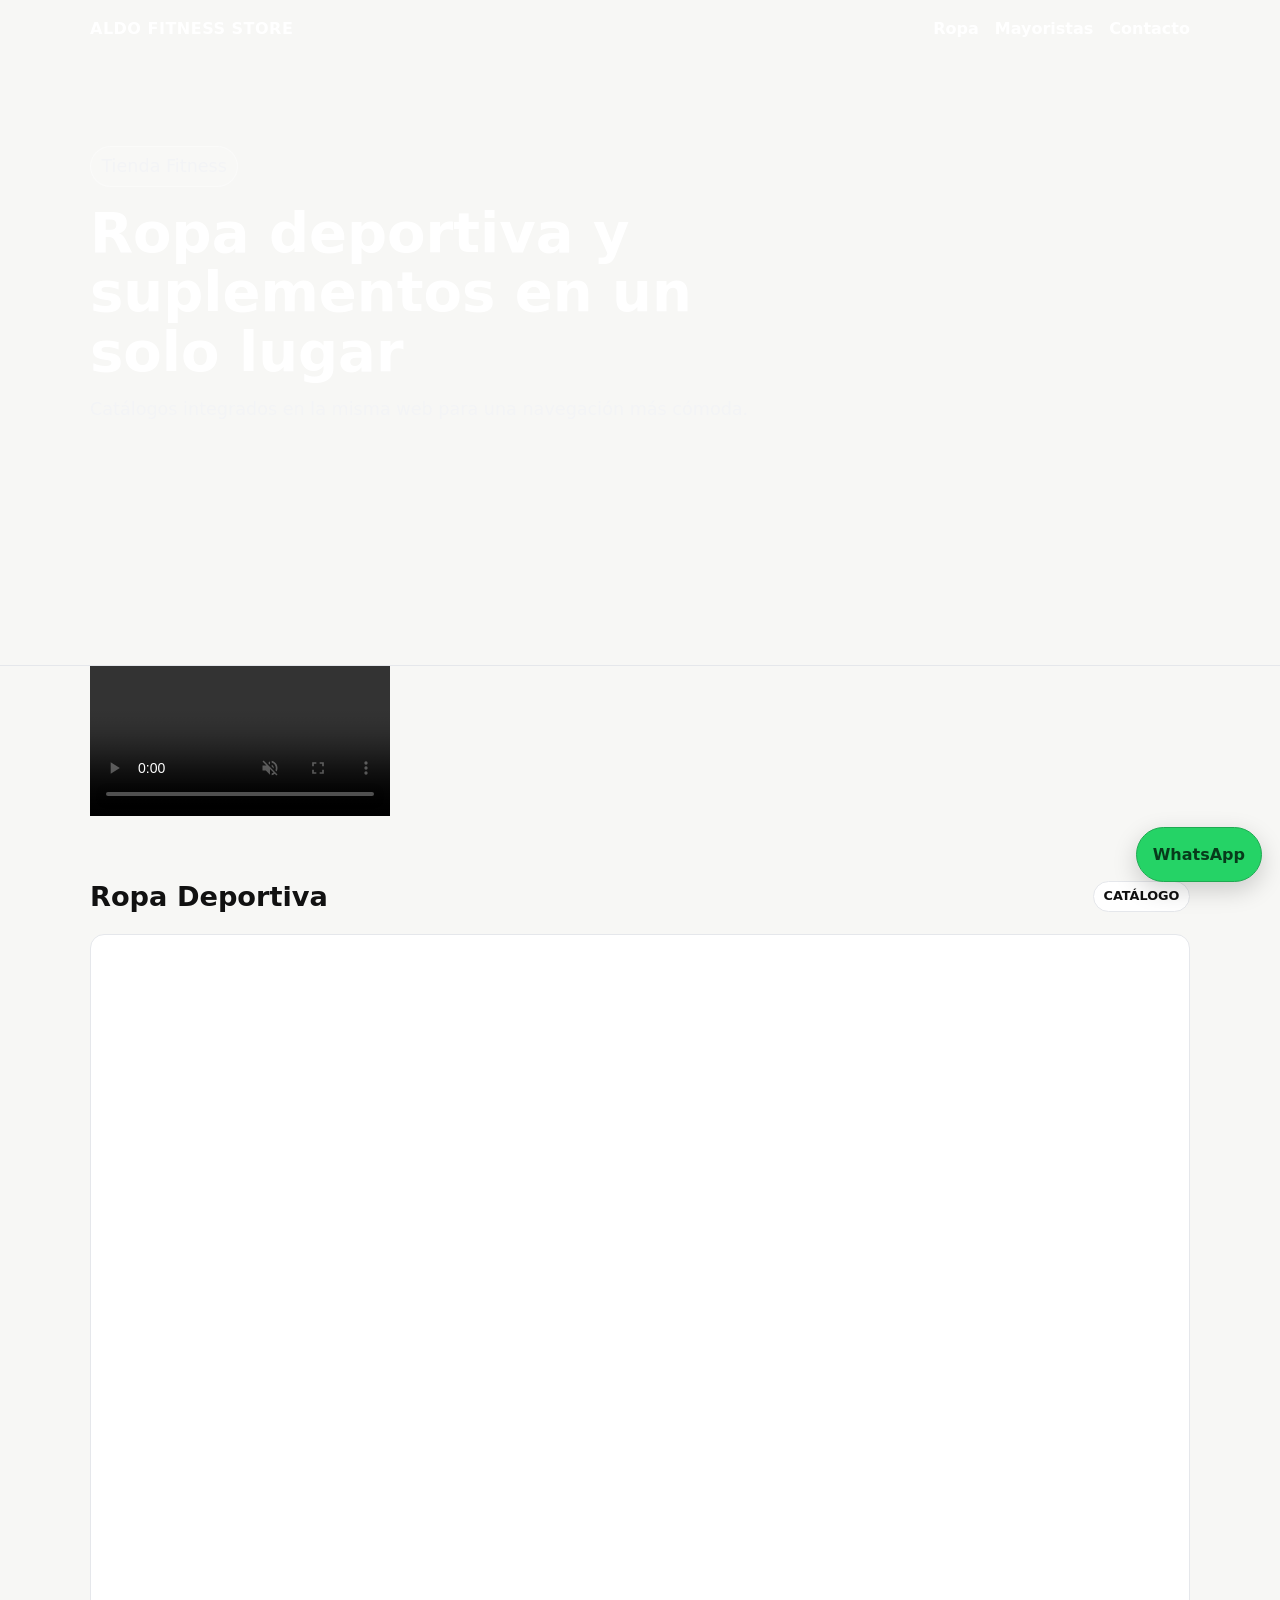
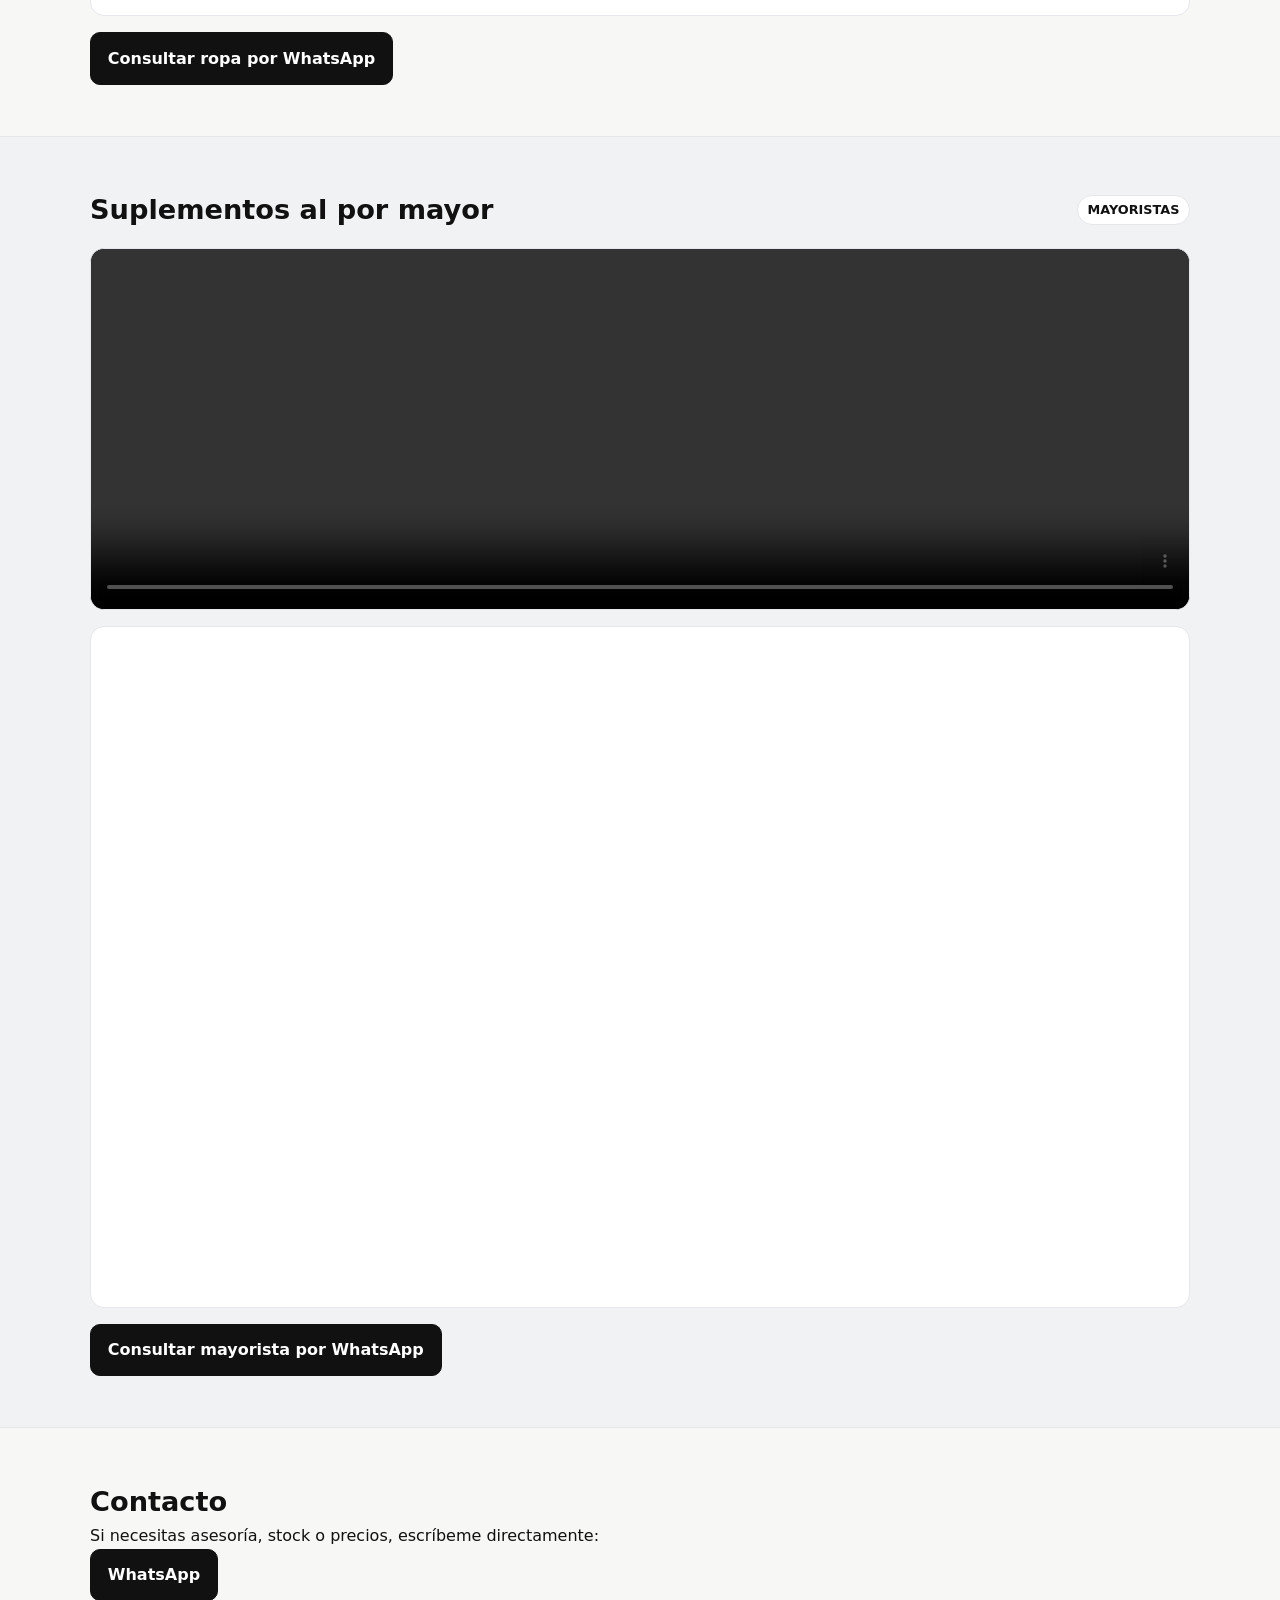
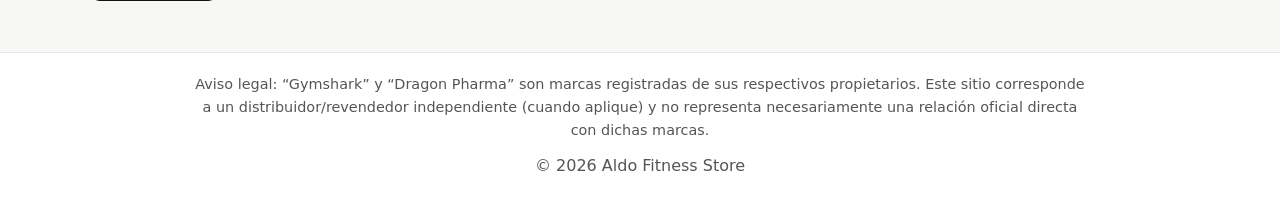
==== index.html @ e8bec8da "Update index.html" ====
<!doctype html>
<html lang="es">
<head>
  <meta charset="UTF-8" />
  <meta name="viewport" content="width=device-width, initial-scale=1.0" />
  <title>Aldo Fitness Store | Ropa & Suplementos</title>
  <meta name="description" content="Ropa deportiva y suplementos al detalle y por mayor." />
  <link rel="stylesheet" href="styles.css?v=8" />
</head>
<body>
  <header class="hero">
    <nav class="nav container">
      <h1 class="logo">ALDO FITNESS STORE</h1>
      <div class="nav-links">
        <a href="#ropa">Ropa</a>
        <a href="#mayor">Mayoristas</a>
        <a href="#contacto">Contacto</a>
      </div>
    </nav>

    <div class="hero-content container">
      <p class="badge">Tienda Fitness</p>
      <h2>Ropa deportiva y suplementos en un solo lugar</h2>
      <p>Catálogos integrados en la misma web para una navegación más cómoda.</p>
    </div>
  </header>

  <!-- HERO VIDEO (visible, no de fondo) -->
  <section class="hero-video-section container">
    <div class="hero-video-wrap">
      <video id="heroMainVideo" class="hero-main-video" autoplay muted loop playsinline preload="auto" controls>
        <source src="./Clip_principal.mp4" type="video/mp4" />
      </video>
    </div>
  </section>

  <main>
    <section id="ropa" class="section container">
      <div class="section-head">
        <h3>Ropa Deportiva</h3>
        <span class="tag">CATÁLOGO</span>
      </div>

      <div class="embed-wrap">
        <iframe
          src="https://www.canva.com/design/DAHGvseG0iY/IO6EJQKciq2XtHkYsSUHlg/view?embed"
          title="Catálogo Ropa"
          loading="lazy"
          allowfullscreen>
        </iframe>
      </div>

      <div class="cta-row">
        <a id="waRopaBtn" class="btn" href="#" target="_blank" rel="noopener">Consultar ropa por WhatsApp</a>
      </div>
    </section>

    <section id="mayor" class="section section-soft">
      <div class="container">
        <div class="section-head">
          <h3>Suplementos al por mayor</h3>
          <span class="tag">MAYORISTAS</span>
        </div>

        <div class="mayor-video-wrap">
          <video class="mayor-video" autoplay muted loop playsinline preload="metadata" controls>
            <source src="./ManosMayor.mp4" type="video/mp4" />
          </video>
        </div>

        <div class="embed-wrap">
          <iframe
            src="https://www.canva.com/design/DAHGvn9iCrY/TeqpoWdJGAx3euB3KqkXjQ/view?embed"
            title="Catálogo Mayorista"
            loading="lazy"
            allowfullscreen>
          </iframe>
        </div>

        <div class="cta-row">
          <a id="waMayorBtn" class="btn" href="#" target="_blank" rel="noopener">Consultar mayorista por WhatsApp</a>
        </div>
      </div>
    </section>

    <section id="contacto" class="section container">
      <h3>Contacto</h3>
      <p>Si necesitas asesoría, stock o precios, escríbeme directamente:</p>
      <a id="waMainBtn" class="btn" href="#" target="_blank" rel="noopener">WhatsApp</a>
    </section>
  </main>

  <footer class="footer">
    <p class="legal">
      Aviso legal: “Gymshark” y “Dragon Pharma” son marcas registradas de sus respectivos propietarios.
      Este sitio corresponde a un distribuidor/revendedor independiente (cuando aplique) y no representa
      necesariamente una relación oficial directa con dichas marcas.
    </p>
    <p>© <span id="year"></span> Aldo Fitness Store</p>
  </footer>

  <a id="whatsappFloat" class="wa-float" href="#" target="_blank" rel="noopener">WhatsApp</a>

  <script src="script.js?v=8"></script>
</body>
</html>
---- styles.css ----
:root{
  --bg:#f7f7f5;
  --soft:#f0f2f4;
  --text:#111111;
  --muted:#555;
  --line:#e5e7eb;
  --black:#111;
  --green:#25D366;
}
*{box-sizing:border-box;margin:0;padding:0}
body{
  font-family:Inter,system-ui,-apple-system,Segoe UI,Roboto,Arial,sans-serif;
  background:var(--bg);color:var(--text);line-height:1.6;
}
.container{width:min(1100px,92%);margin:0 auto}

/* HERO */
.hero{
  position:relative;
  min-height:74vh;
  overflow:hidden;
  color:#fff;
  border-bottom:1px solid var(--line);
}
.hero-bg-fallback{
  background:#1f2937;
}
.hero-video{
  position:absolute;
  inset:0;
  width:100%;
  height:100%;
  object-fit:cover;
  z-index:0;
}
.hero-overlay{
  position:absolute;
  inset:0;
  background:linear-gradient(to bottom,rgba(0,0,0,.40),rgba(0,0,0,.58));
  z-index:1;
}
.nav,.hero-content{position:relative;z-index:2}
.nav{
  display:flex;justify-content:space-between;align-items:center;
  padding:1rem 0;
}
.logo{font-size:1rem;font-weight:800;letter-spacing:.5px}
.nav-links{display:flex;gap:1rem}
.nav-links a{color:#fff;text-decoration:none;font-weight:600}
.nav-links a:hover{opacity:.85}
.hero-content{padding:5.5rem 0 4rem}
.badge{
  display:inline-block;background:rgba(255,255,255,.16);border:1px solid rgba(255,255,255,.34);
  color:#fff;padding:.35rem .65rem;border-radius:999px;font-size:.8rem;margin-bottom:1rem;
}
.hero h2{font-size:clamp(2rem,4.6vw,3.5rem);line-height:1.06;margin-bottom:.9rem;max-width:16ch}
.hero p{color:#f3f4f6;max-width:740px;font-size:1.1rem}

/* Sections */
.section{padding:3.2rem 0}
.section-soft{background:var(--soft);border-top:1px solid var(--line);border-bottom:1px solid var(--line)}
.section-head{display:flex;justify-content:space-between;align-items:center;gap:1rem;margin-bottom:.5rem}
.section h3{font-size:1.7rem}
.tag{
  font-size:.8rem;font-weight:700;border:1px solid var(--line);
  background:#fff;padding:.25rem .6rem;border-radius:999px;
}

/* Catalog iframe */
.embed-wrap{
  margin-top:1rem;border:1px solid var(--line);border-radius:14px;overflow:hidden;background:#fff;
}
.embed-wrap iframe{width:100%;height:680px;border:0;display:block}

/* Mayor video */
.mayor-video-wrap{
  margin:1rem 0;border:1px solid var(--line);border-radius:14px;overflow:hidden;background:#000;
}
.mayor-video{width:100%;height:360px;object-fit:cover;display:block}

.cta-row{margin-top:1rem}
.btn{
  display:inline-block;background:var(--black);color:#fff;text-decoration:none;
  border:1px solid var(--black);padding:.78rem 1.05rem;border-radius:10px;font-weight:700;
}
.btn:hover{background:#2b2b2b}

.footer{
  border-top:1px solid var(--line);text-align:center;padding:1.2rem .8rem 2rem;color:var(--muted);background:#fff;
}
.legal{max-width:900px;margin:0 auto .7rem;font-size:.9rem}

.wa-float{
  position:fixed;right:18px;bottom:18px;z-index:50;background:var(--green);color:#073b1b;
  text-decoration:none;font-weight:800;padding:.85rem 1rem;border-radius:999px;border:1px solid #1faa52;
  box-shadow:0 8px 24px rgba(0,0,0,.18);
}

@media (max-width:860px){
  .nav{flex-direction:column;align-items:flex-start;gap:.65rem}
  .hero{min-height:64vh}
  .hero-content{padding:4.2rem 0 3rem}
  .hero p{font-size:1rem}
  .embed-wrap iframe{height:520px}
  .mayor-video{height:240px}
}
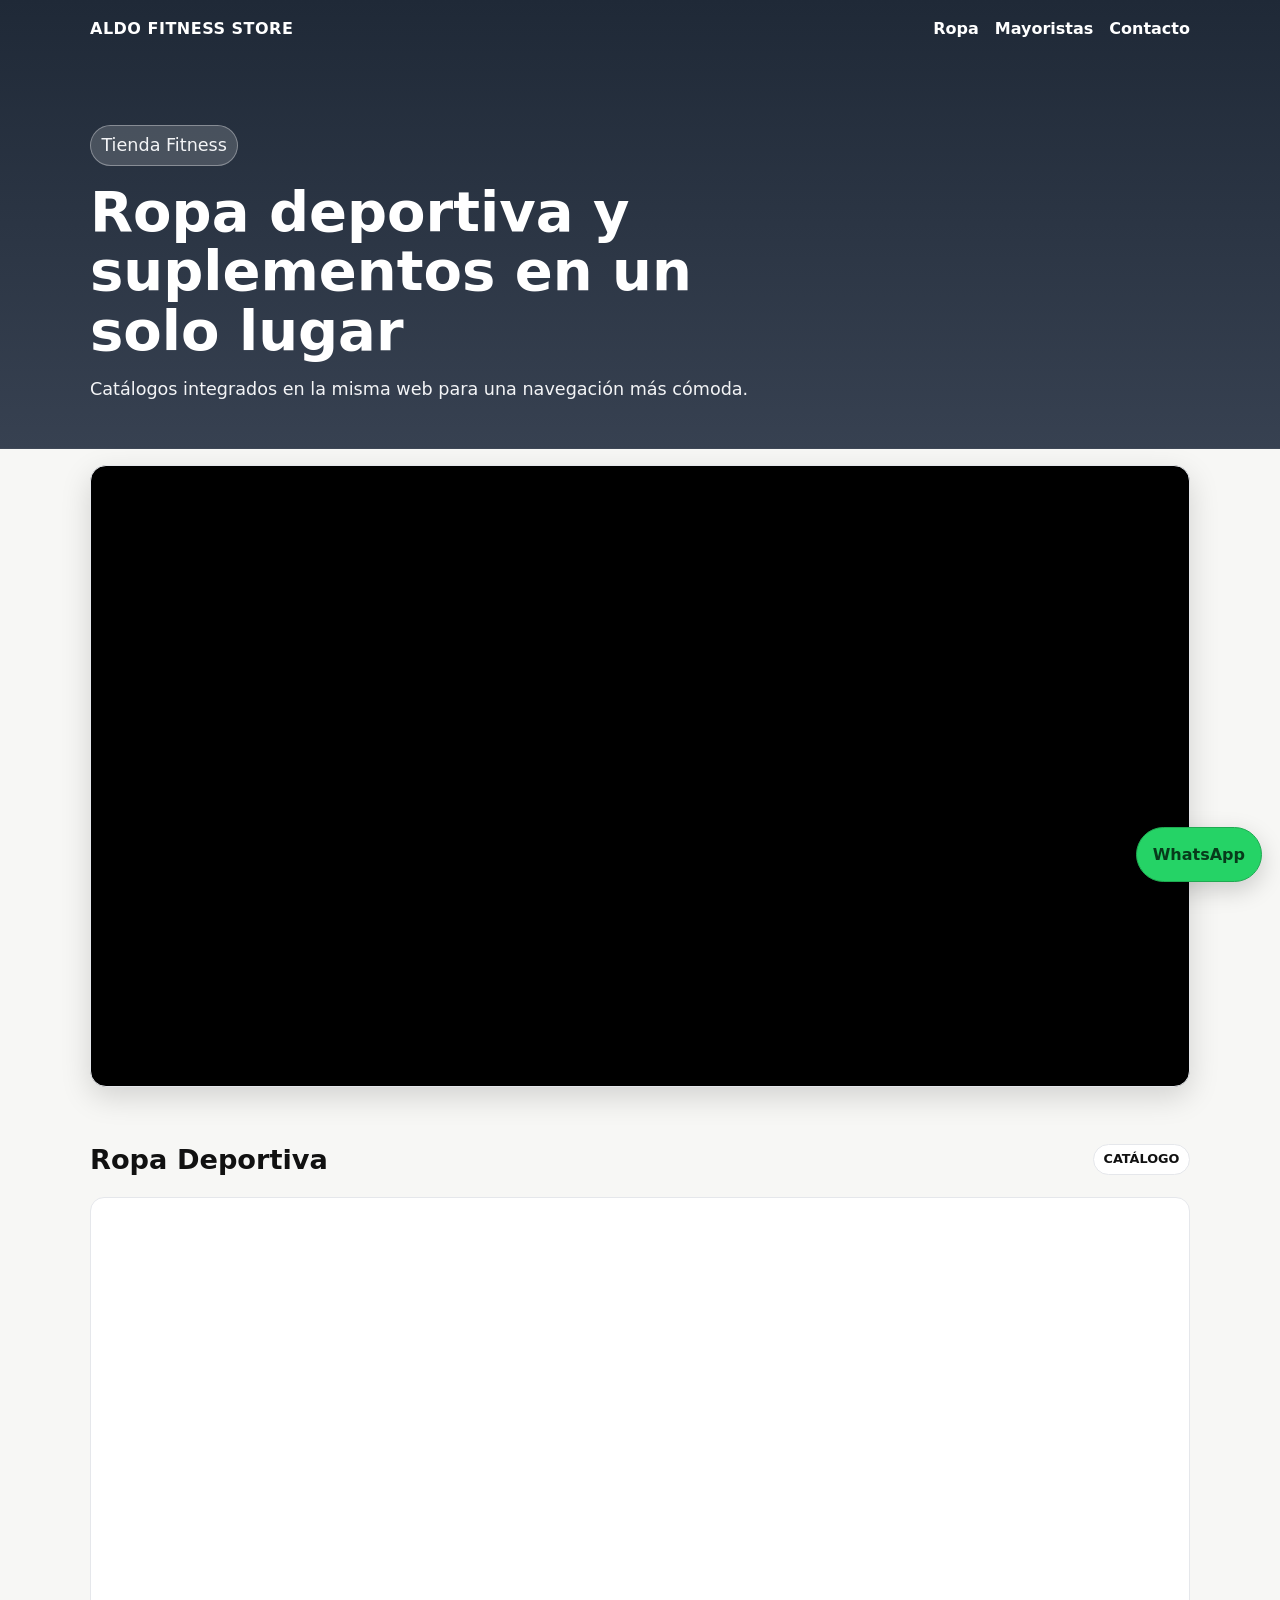
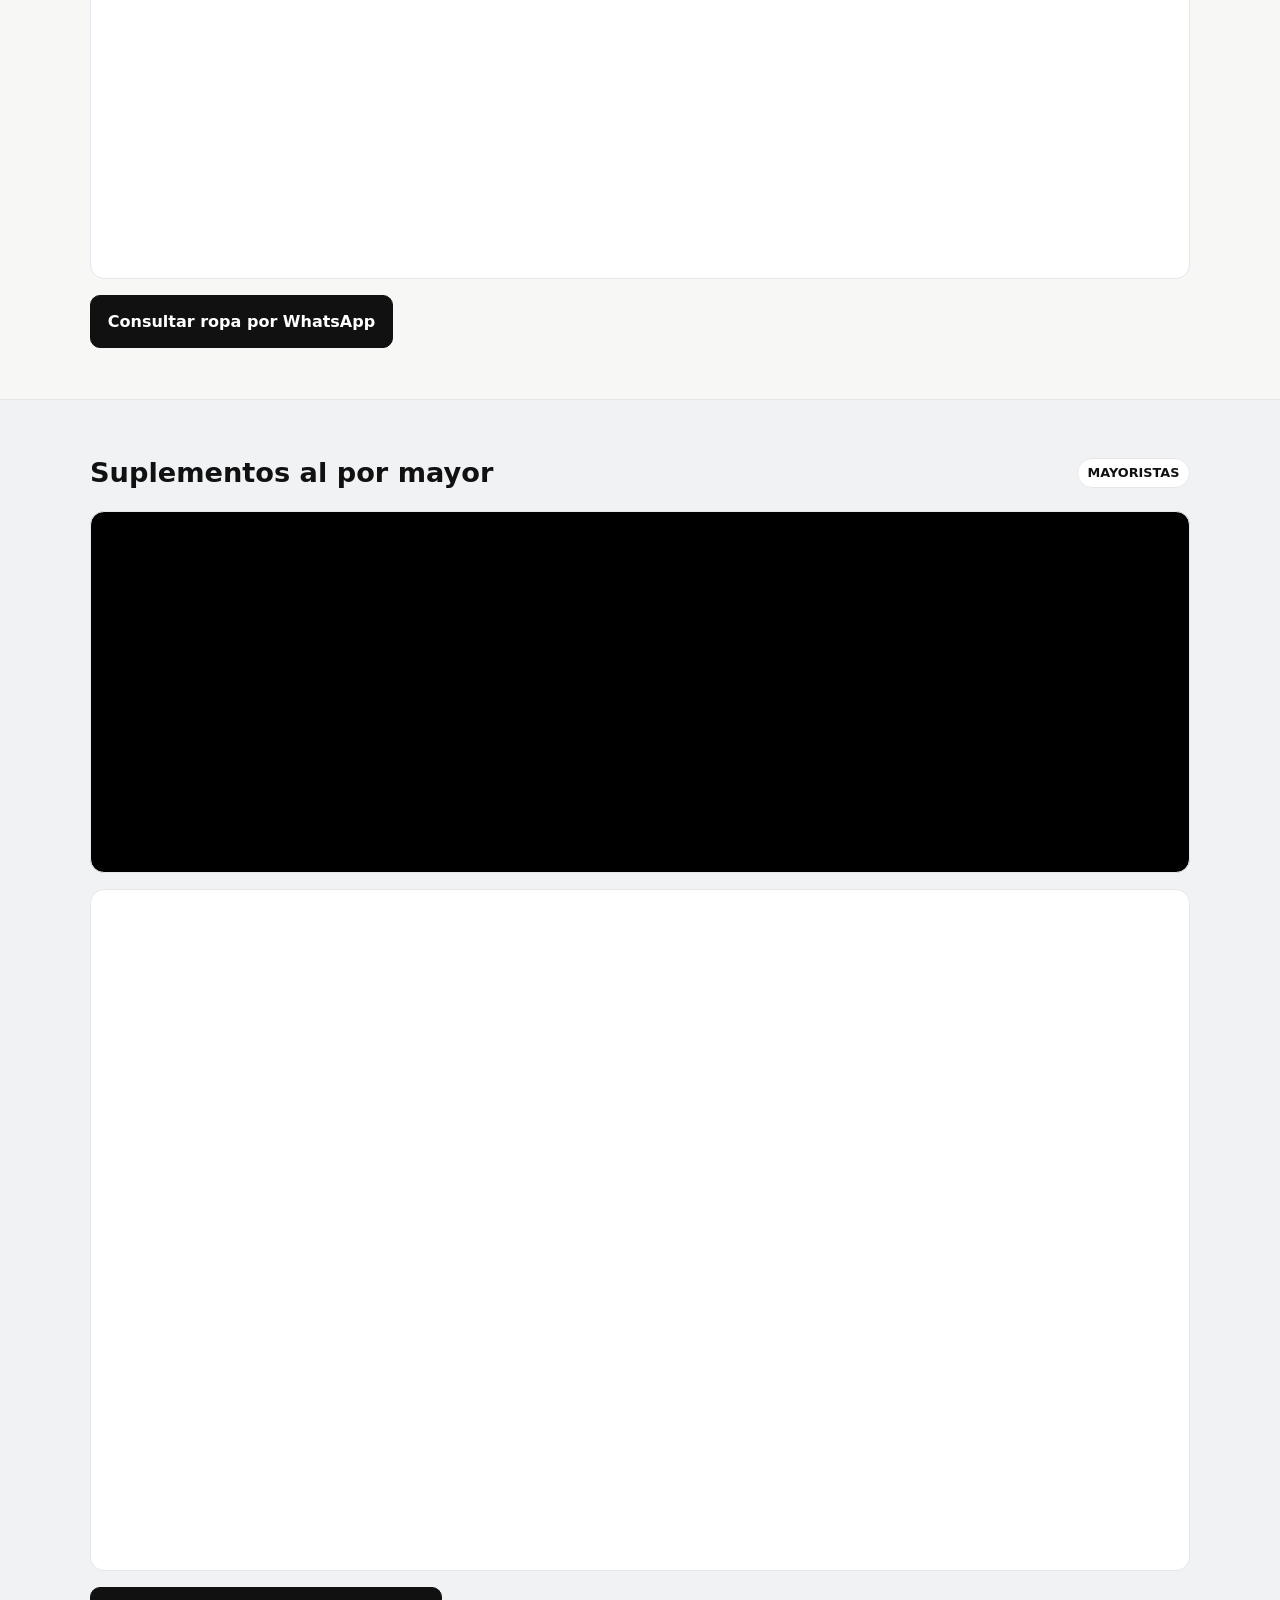
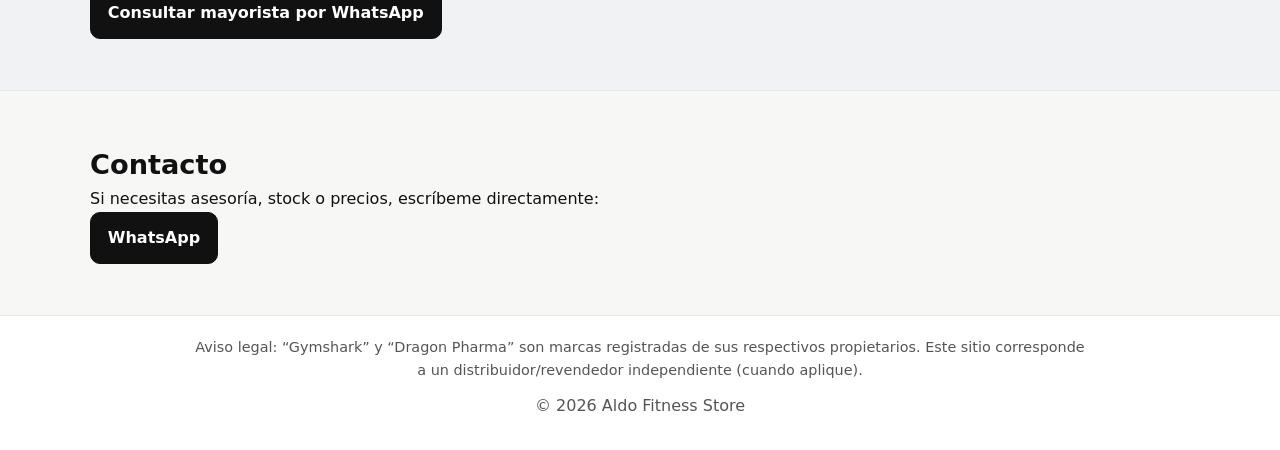
==== commit 17c95986: "Update index.html" ====
--- a/index.html
+++ b/index.html
@@ -5,7 +5,7 @@
   <meta name="viewport" content="width=device-width, initial-scale=1.0" />
   <title>Aldo Fitness Store | Ropa & Suplementos</title>
   <meta name="description" content="Ropa deportiva y suplementos al detalle y por mayor." />
-  <link rel="stylesheet" href="styles.css?v=8" />
+  <link rel="stylesheet" href="styles.css?v=9" />
 </head>
 <body>
   <header class="hero">
@@ -25,11 +25,12 @@
     </div>
   </header>
 
-  <!-- HERO VIDEO (visible, no de fondo) -->
+  <!-- Video principal insertado (sin controles, sin sonido, loop) -->
   <section class="hero-video-section container">
     <div class="hero-video-wrap">
-      <video id="heroMainVideo" class="hero-main-video" autoplay muted loop playsinline preload="auto" controls>
-        <source src="./Clip_principal.mp4" type="video/mp4" />
+      <video id="heroMainVideo" class="hero-main-video"
+        autoplay muted loop playsinline preload="auto" controlslist="nodownload noplaybackrate noremoteplayback" disablepictureinpicture>
+        <source src="./Clip_principal.mp4?v=9" type="video/mp4" />
       </video>
     </div>
   </section>
@@ -62,9 +63,11 @@
           <span class="tag">MAYORISTAS</span>
         </div>
 
+        <!-- Video mayorista insertado (sin controles, sin sonido, loop) -->
         <div class="mayor-video-wrap">
-          <video class="mayor-video" autoplay muted loop playsinline preload="metadata" controls>
-            <source src="./ManosMayor.mp4" type="video/mp4" />
+          <video id="mayorVideo" class="mayor-video"
+            autoplay muted loop playsinline preload="metadata" controlslist="nodownload noplaybackrate noremoteplayback" disablepictureinpicture>
+            <source src="./ManosMayor.mp4?v=9" type="video/mp4" />
           </video>
         </div>
 
@@ -93,14 +96,13 @@
   <footer class="footer">
     <p class="legal">
       Aviso legal: “Gymshark” y “Dragon Pharma” son marcas registradas de sus respectivos propietarios.
-      Este sitio corresponde a un distribuidor/revendedor independiente (cuando aplique) y no representa
-      necesariamente una relación oficial directa con dichas marcas.
+      Este sitio corresponde a un distribuidor/revendedor independiente (cuando aplique).
     </p>
     <p>© <span id="year"></span> Aldo Fitness Store</p>
   </footer>
 
   <a id="whatsappFloat" class="wa-float" href="#" target="_blank" rel="noopener">WhatsApp</a>
 
-  <script src="script.js?v=8"></script>
+  <script src="script.js?v=9"></script>
 </body>
 </html>
--- a/styles.css
+++ b/styles.css
@@ -14,47 +14,41 @@
 }
 .container{width:min(1100px,92%);margin:0 auto}
 
-/* HERO */
+/* HERO TEXT */
 .hero{
-  position:relative;
-  min-height:74vh;
-  overflow:hidden;
+  background:linear-gradient(180deg,#1f2937 0%, #374151 100%);
   color:#fff;
-  border-bottom:1px solid var(--line);
+  border-bottom:1px solid #3f4857;
 }
-.hero-bg-fallback{
-  background:#1f2937;
-}
-.hero-video{
-  position:absolute;
-  inset:0;
-  width:100%;
-  height:100%;
-  object-fit:cover;
-  z-index:0;
-}
-.hero-overlay{
-  position:absolute;
-  inset:0;
-  background:linear-gradient(to bottom,rgba(0,0,0,.40),rgba(0,0,0,.58));
-  z-index:1;
-}
-.nav,.hero-content{position:relative;z-index:2}
 .nav{
-  display:flex;justify-content:space-between;align-items:center;
-  padding:1rem 0;
+  display:flex;justify-content:space-between;align-items:center;padding:1rem 0;
 }
 .logo{font-size:1rem;font-weight:800;letter-spacing:.5px}
 .nav-links{display:flex;gap:1rem}
 .nav-links a{color:#fff;text-decoration:none;font-weight:600}
-.nav-links a:hover{opacity:.85}
-.hero-content{padding:5.5rem 0 4rem}
+.hero-content{padding:4.2rem 0 2.8rem}
 .badge{
   display:inline-block;background:rgba(255,255,255,.16);border:1px solid rgba(255,255,255,.34);
   color:#fff;padding:.35rem .65rem;border-radius:999px;font-size:.8rem;margin-bottom:1rem;
 }
 .hero h2{font-size:clamp(2rem,4.6vw,3.5rem);line-height:1.06;margin-bottom:.9rem;max-width:16ch}
 .hero p{color:#f3f4f6;max-width:740px;font-size:1.1rem}
+
+/* TOP VIDEO */
+.hero-video-section{margin-top:1rem}
+.hero-video-wrap{
+  border:1px solid var(--line);
+  border-radius:16px;
+  overflow:hidden;
+  background:#000;
+  box-shadow:0 10px 30px rgba(0,0,0,.15);
+}
+.hero-main-video{
+  width:100%;
+  height:min(70vh,620px);
+  object-fit:cover;
+  display:block;
+}
 
 /* Sections */
 .section{padding:3.2rem 0}
@@ -98,8 +92,7 @@
 
 @media (max-width:860px){
   .nav{flex-direction:column;align-items:flex-start;gap:.65rem}
-  .hero{min-height:64vh}
-  .hero-content{padding:4.2rem 0 3rem}
+  .hero-content{padding:3.5rem 0 2.2rem}
   .hero p{font-size:1rem}
   .embed-wrap iframe{height:520px}
   .mayor-video{height:240px}
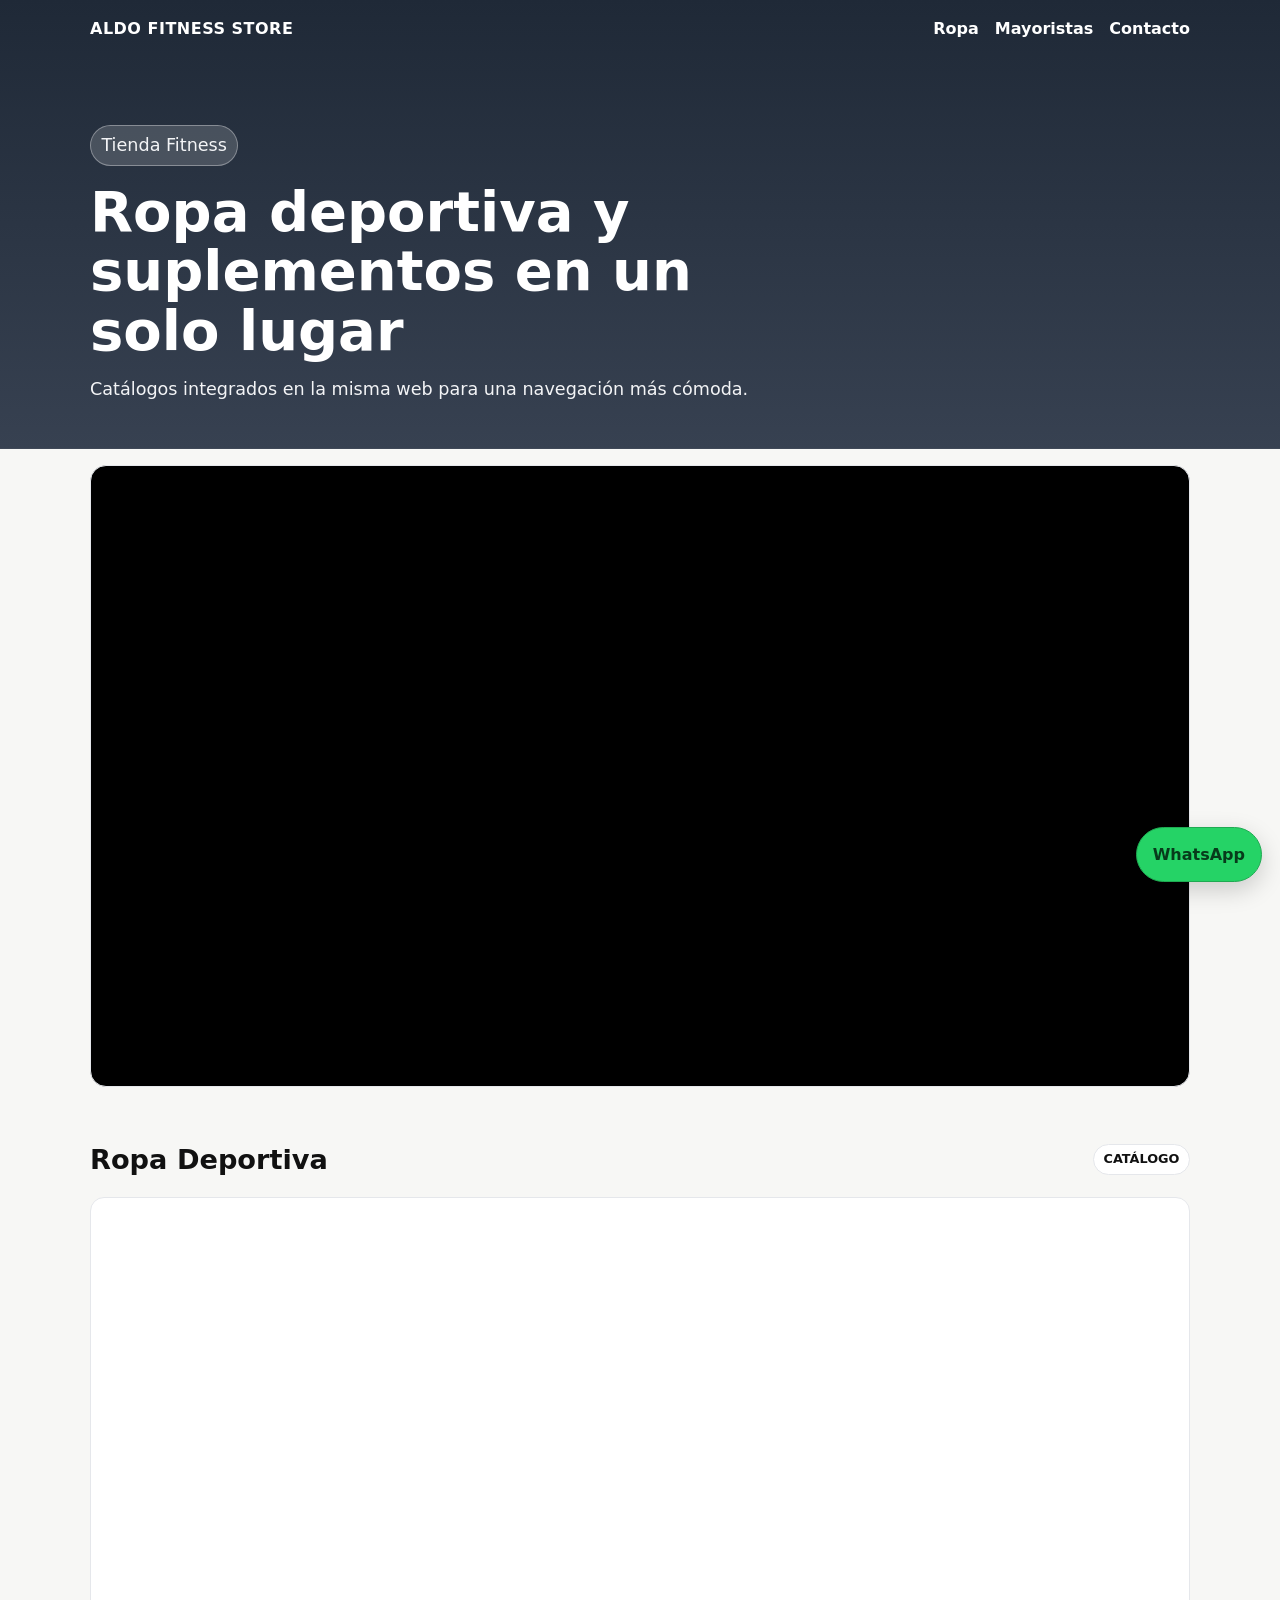
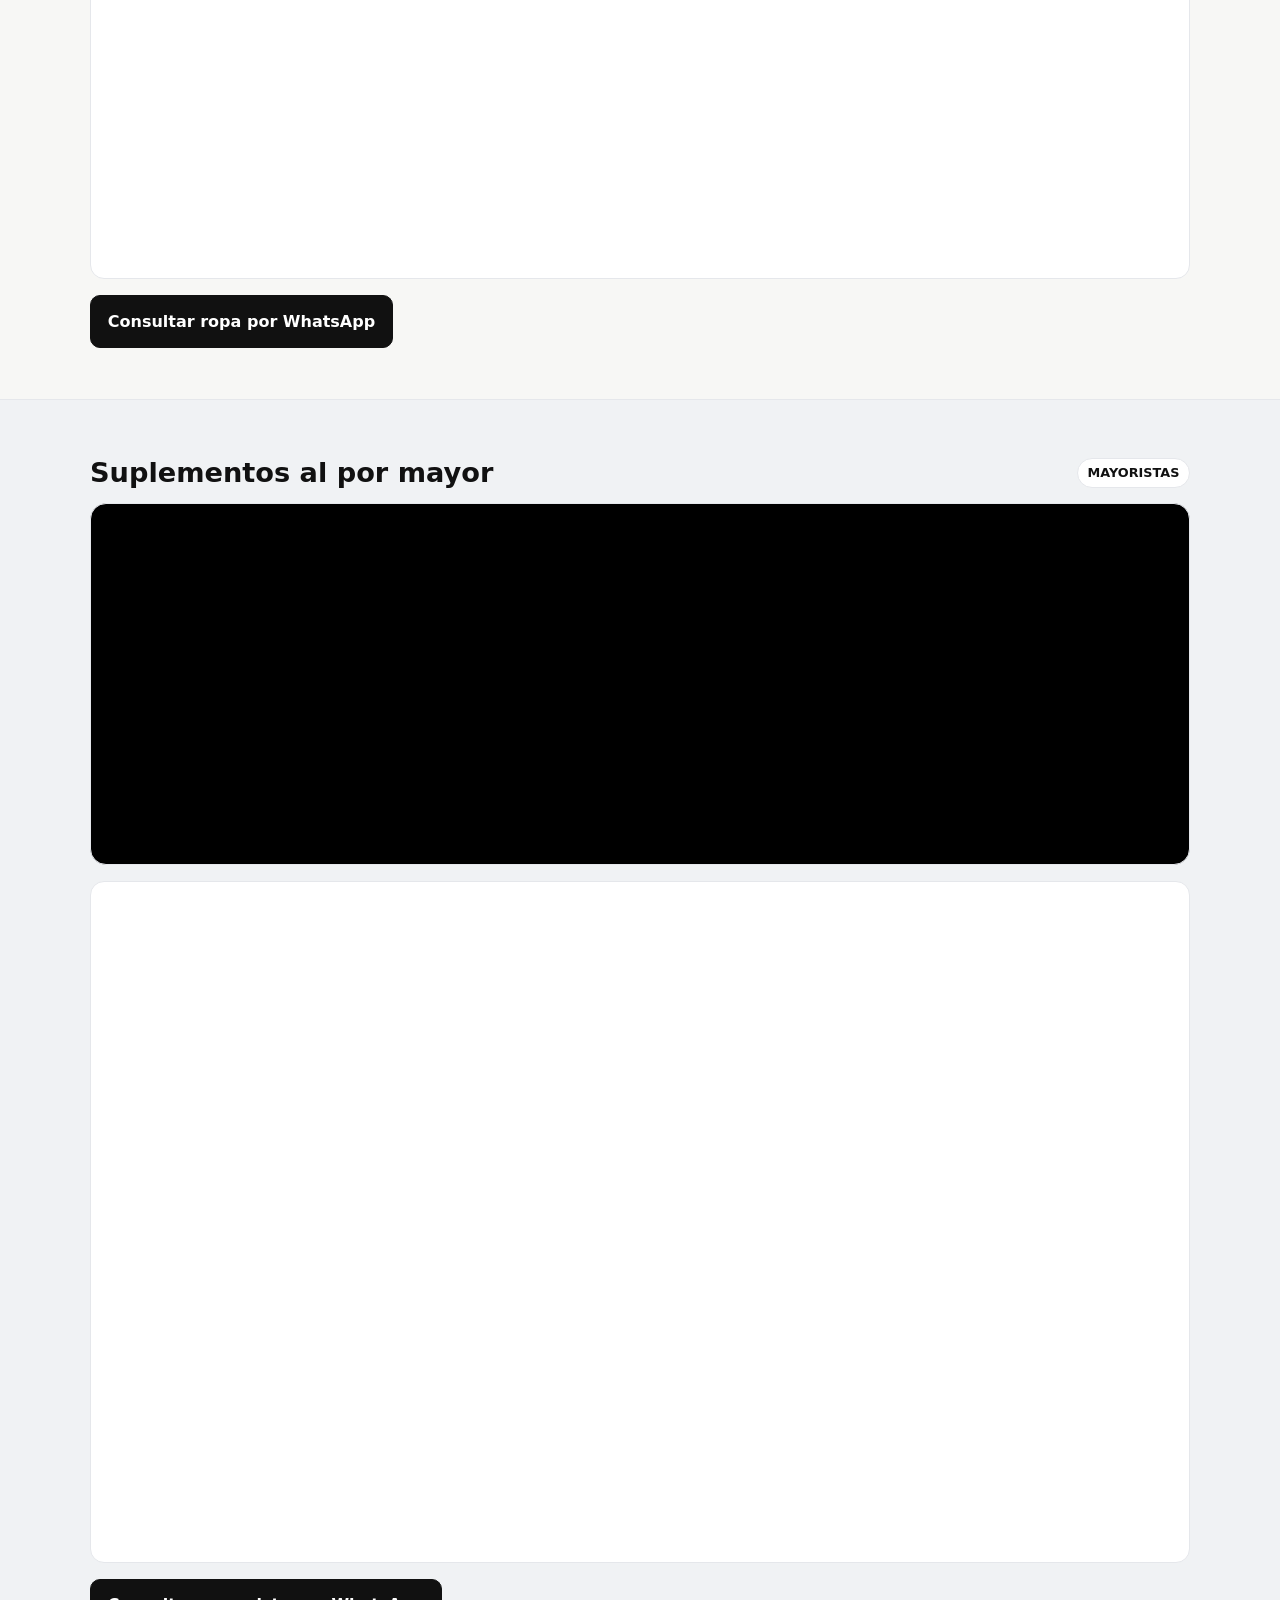
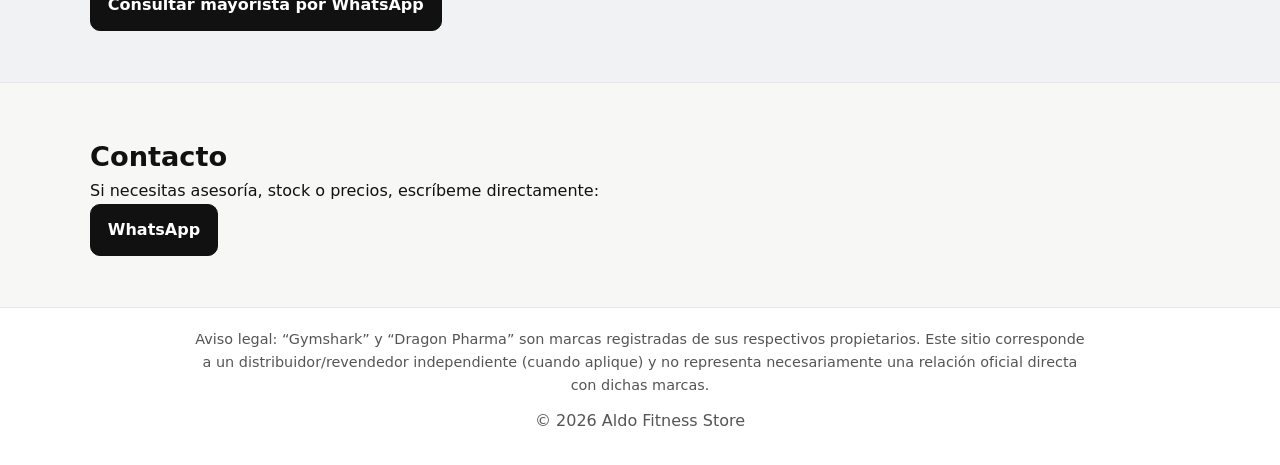
==== commit a42b3414: "Update index.html" ====
--- a/index.html
+++ b/index.html
@@ -5,7 +5,7 @@
   <meta name="viewport" content="width=device-width, initial-scale=1.0" />
   <title>Aldo Fitness Store | Ropa & Suplementos</title>
   <meta name="description" content="Ropa deportiva y suplementos al detalle y por mayor." />
-  <link rel="stylesheet" href="styles.css?v=9" />
+  <link rel="stylesheet" href="styles.css?v=10" />
 </head>
 <body>
   <header class="hero">
@@ -25,17 +25,17 @@
     </div>
   </header>
 
-  <!-- Video principal insertado (sin controles, sin sonido, loop) -->
+  <!-- Video principal insertado -->
   <section class="hero-video-section container">
     <div class="hero-video-wrap">
-      <video id="heroMainVideo" class="hero-main-video"
-        autoplay muted loop playsinline preload="auto" controlslist="nodownload noplaybackrate noremoteplayback" disablepictureinpicture>
-        <source src="./Clip_principal.mp4?v=9" type="video/mp4" />
+      <video id="heroMainVideo" class="hero-main-video" autoplay muted loop playsinline preload="auto">
+        <source src="./Clip_principal.mp4?v=10" type="video/mp4" />
       </video>
     </div>
   </section>
 
   <main>
+    <!-- ROPA -->
     <section id="ropa" class="section container">
       <div class="section-head">
         <h3>Ropa Deportiva</h3>
@@ -56,6 +56,7 @@
       </div>
     </section>
 
+    <!-- MAYORISTA -->
     <section id="mayor" class="section section-soft">
       <div class="container">
         <div class="section-head">
@@ -63,11 +64,9 @@
           <span class="tag">MAYORISTAS</span>
         </div>
 
-        <!-- Video mayorista insertado (sin controles, sin sonido, loop) -->
         <div class="mayor-video-wrap">
-          <video id="mayorVideo" class="mayor-video"
-            autoplay muted loop playsinline preload="metadata" controlslist="nodownload noplaybackrate noremoteplayback" disablepictureinpicture>
-            <source src="./ManosMayor.mp4?v=9" type="video/mp4" />
+          <video id="mayorVideo" class="mayor-video" autoplay muted loop playsinline preload="metadata">
+            <source src="./ManosMayor.mp4?v=10" type="video/mp4" />
           </video>
         </div>
 
@@ -86,6 +85,7 @@
       </div>
     </section>
 
+    <!-- CONTACTO -->
     <section id="contacto" class="section container">
       <h3>Contacto</h3>
       <p>Si necesitas asesoría, stock o precios, escríbeme directamente:</p>
@@ -96,13 +96,13 @@
   <footer class="footer">
     <p class="legal">
       Aviso legal: “Gymshark” y “Dragon Pharma” son marcas registradas de sus respectivos propietarios.
-      Este sitio corresponde a un distribuidor/revendedor independiente (cuando aplique).
+      Este sitio corresponde a un distribuidor/revendedor independiente (cuando aplique) y no representa necesariamente una relación oficial directa con dichas marcas.
     </p>
     <p>© <span id="year"></span> Aldo Fitness Store</p>
   </footer>
 
   <a id="whatsappFloat" class="wa-float" href="#" target="_blank" rel="noopener">WhatsApp</a>
 
-  <script src="script.js?v=9"></script>
+  <script src="script.js?v=10"></script>
 </body>
 </html>
--- a/styles.css
+++ b/styles.css
@@ -1,99 +1,55 @@
 :root{
-  --bg:#f7f7f5;
-  --soft:#f0f2f4;
-  --text:#111111;
-  --muted:#555;
-  --line:#e5e7eb;
-  --black:#111;
-  --green:#25D366;
+  --bg:#f7f7f5; --soft:#f0f2f4; --text:#111; --muted:#555;
+  --line:#e5e7eb; --black:#111; --green:#25D366;
 }
 *{box-sizing:border-box;margin:0;padding:0}
-body{
-  font-family:Inter,system-ui,-apple-system,Segoe UI,Roboto,Arial,sans-serif;
-  background:var(--bg);color:var(--text);line-height:1.6;
-}
+body{font-family:Inter,system-ui,-apple-system,Segoe UI,Roboto,Arial,sans-serif;background:var(--bg);color:var(--text);line-height:1.6}
 .container{width:min(1100px,92%);margin:0 auto}
 
-/* HERO TEXT */
-.hero{
-  background:linear-gradient(180deg,#1f2937 0%, #374151 100%);
-  color:#fff;
-  border-bottom:1px solid #3f4857;
-}
-.nav{
-  display:flex;justify-content:space-between;align-items:center;padding:1rem 0;
-}
+.hero{background:linear-gradient(180deg,#1f2937 0%, #374151 100%);color:#fff;border-bottom:1px solid #3f4857}
+.nav{display:flex;justify-content:space-between;align-items:center;padding:1rem 0}
 .logo{font-size:1rem;font-weight:800;letter-spacing:.5px}
 .nav-links{display:flex;gap:1rem}
 .nav-links a{color:#fff;text-decoration:none;font-weight:600}
 .hero-content{padding:4.2rem 0 2.8rem}
-.badge{
-  display:inline-block;background:rgba(255,255,255,.16);border:1px solid rgba(255,255,255,.34);
-  color:#fff;padding:.35rem .65rem;border-radius:999px;font-size:.8rem;margin-bottom:1rem;
-}
+.badge{display:inline-block;background:rgba(255,255,255,.16);border:1px solid rgba(255,255,255,.34);color:#fff;padding:.35rem .65rem;border-radius:999px;font-size:.8rem;margin-bottom:1rem}
 .hero h2{font-size:clamp(2rem,4.6vw,3.5rem);line-height:1.06;margin-bottom:.9rem;max-width:16ch}
 .hero p{color:#f3f4f6;max-width:740px;font-size:1.1rem}
 
-/* TOP VIDEO */
+/* Videos insertados */
 .hero-video-section{margin-top:1rem}
-.hero-video-wrap{
-  border:1px solid var(--line);
-  border-radius:16px;
-  overflow:hidden;
-  background:#000;
-  box-shadow:0 10px 30px rgba(0,0,0,.15);
+.hero-video-wrap,.mayor-video-wrap{
+  border:1px solid var(--line); border-radius:16px; overflow:hidden; background:#000;
 }
-.hero-main-video{
-  width:100%;
-  height:min(70vh,620px);
-  object-fit:cover;
-  display:block;
-}
+.hero-main-video{width:100%;height:min(70vh,620px);object-fit:cover;display:block}
+.mayor-video{width:100%;height:360px;object-fit:cover;display:block}
 
-/* Sections */
+/* Ocultar controles visuales */
+video::-webkit-media-controls{display:none !important}
+video::-webkit-media-controls-enclosure{display:none !important}
+
 .section{padding:3.2rem 0}
 .section-soft{background:var(--soft);border-top:1px solid var(--line);border-bottom:1px solid var(--line)}
 .section-head{display:flex;justify-content:space-between;align-items:center;gap:1rem;margin-bottom:.5rem}
 .section h3{font-size:1.7rem}
-.tag{
-  font-size:.8rem;font-weight:700;border:1px solid var(--line);
-  background:#fff;padding:.25rem .6rem;border-radius:999px;
-}
+.tag{font-size:.8rem;font-weight:700;border:1px solid var(--line);background:#fff;padding:.25rem .6rem;border-radius:999px}
 
-/* Catalog iframe */
-.embed-wrap{
-  margin-top:1rem;border:1px solid var(--line);border-radius:14px;overflow:hidden;background:#fff;
-}
+.embed-wrap{margin-top:1rem;border:1px solid var(--line);border-radius:14px;overflow:hidden;background:#fff}
 .embed-wrap iframe{width:100%;height:680px;border:0;display:block}
 
-/* Mayor video */
-.mayor-video-wrap{
-  margin:1rem 0;border:1px solid var(--line);border-radius:14px;overflow:hidden;background:#000;
-}
-.mayor-video{width:100%;height:360px;object-fit:cover;display:block}
-
 .cta-row{margin-top:1rem}
-.btn{
-  display:inline-block;background:var(--black);color:#fff;text-decoration:none;
-  border:1px solid var(--black);padding:.78rem 1.05rem;border-radius:10px;font-weight:700;
-}
+.btn{display:inline-block;background:var(--black);color:#fff;text-decoration:none;border:1px solid var(--black);padding:.78rem 1.05rem;border-radius:10px;font-weight:700}
 .btn:hover{background:#2b2b2b}
 
-.footer{
-  border-top:1px solid var(--line);text-align:center;padding:1.2rem .8rem 2rem;color:var(--muted);background:#fff;
-}
+.footer{border-top:1px solid var(--line);text-align:center;padding:1.2rem .8rem 2rem;color:var(--muted);background:#fff}
 .legal{max-width:900px;margin:0 auto .7rem;font-size:.9rem}
-
-.wa-float{
-  position:fixed;right:18px;bottom:18px;z-index:50;background:var(--green);color:#073b1b;
-  text-decoration:none;font-weight:800;padding:.85rem 1rem;border-radius:999px;border:1px solid #1faa52;
-  box-shadow:0 8px 24px rgba(0,0,0,.18);
-}
+.wa-float{position:fixed;right:18px;bottom:18px;z-index:50;background:var(--green);color:#073b1b;text-decoration:none;font-weight:800;padding:.85rem 1rem;border-radius:999px;border:1px solid #1faa52;box-shadow:0 8px 24px rgba(0,0,0,.18)}
 
 @media (max-width:860px){
   .nav{flex-direction:column;align-items:flex-start;gap:.65rem}
   .hero-content{padding:3.5rem 0 2.2rem}
   .hero p{font-size:1rem}
+  .hero-main-video{height:280px}
+  .mayor-video{height:220px}
   .embed-wrap iframe{height:520px}
-  .mayor-video{height:240px}
 }
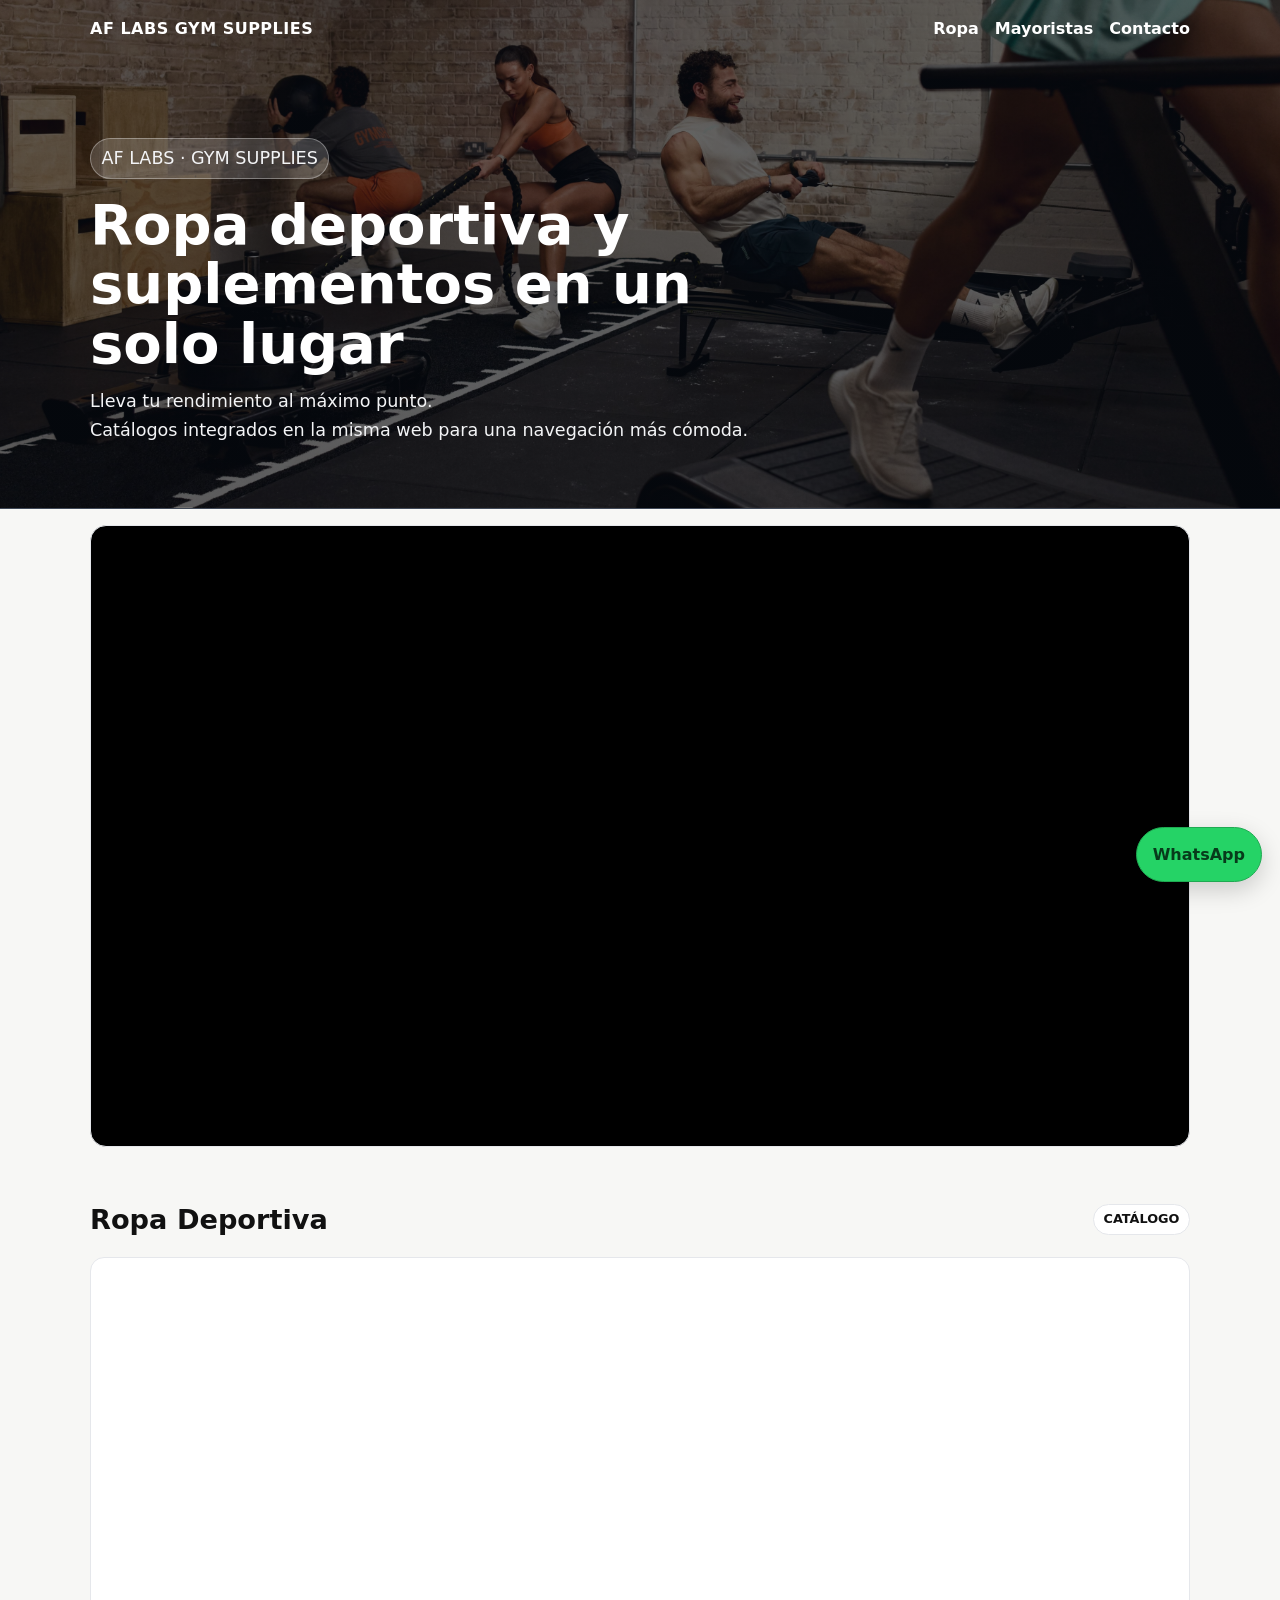
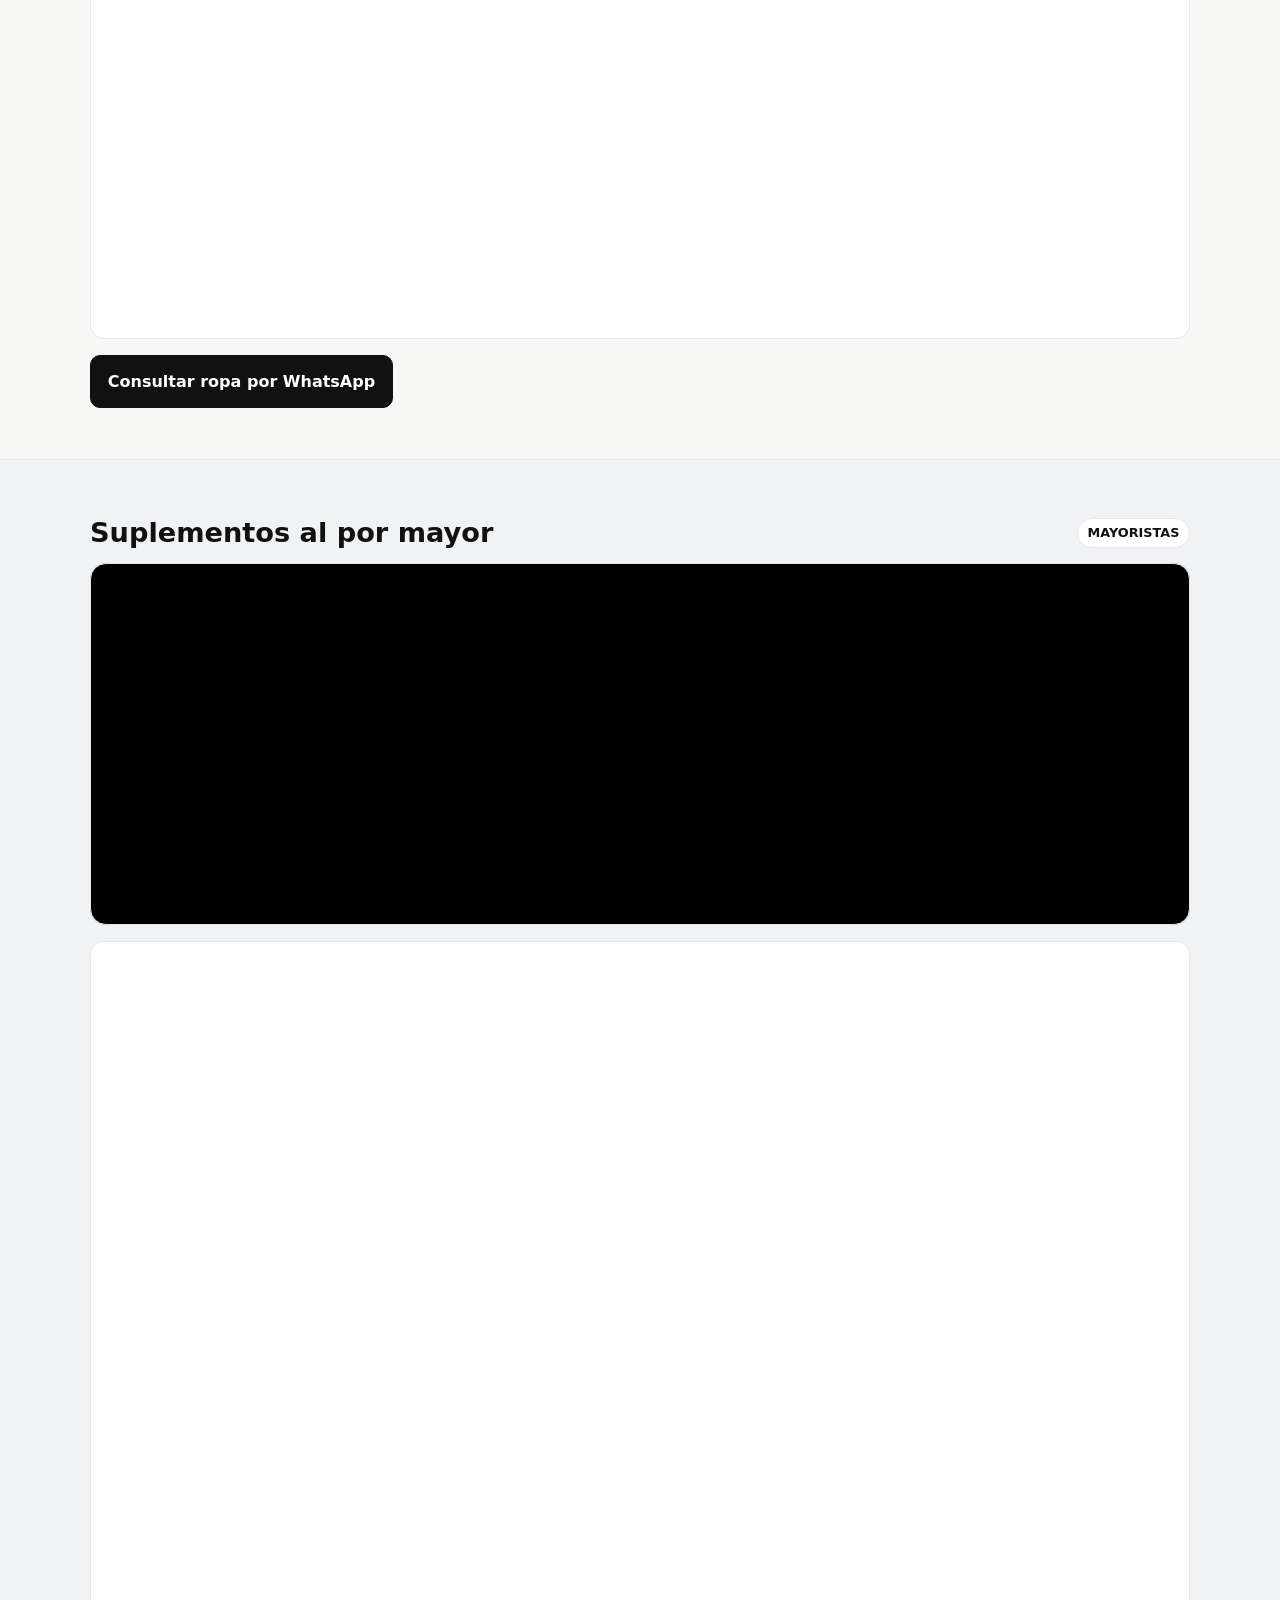
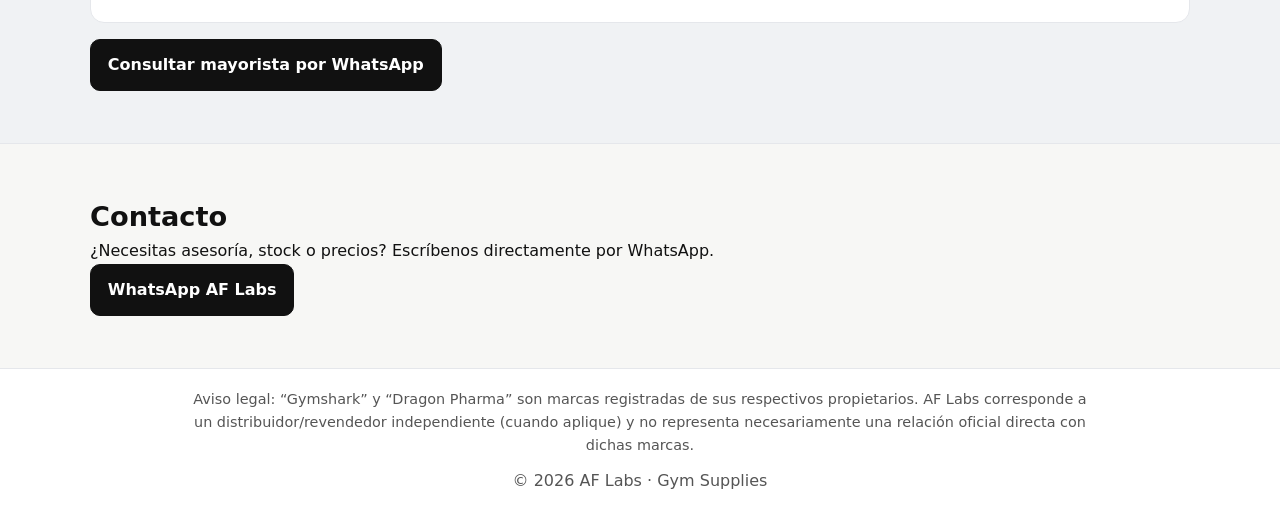
==== commit 313b30b1: "Update index.html" ====
--- a/index.html
+++ b/index.html
@@ -3,14 +3,37 @@
 <head>
   <meta charset="UTF-8" />
   <meta name="viewport" content="width=device-width, initial-scale=1.0" />
-  <title>Aldo Fitness Store | Ropa & Suplementos</title>
-  <meta name="description" content="Ropa deportiva y suplementos al detalle y por mayor." />
-  <link rel="stylesheet" href="styles.css?v=10" />
+
+  <!-- SEO básico -->
+  <title>AF Labs | Gym Supplies Chile</title>
+  <meta name="description" content="AF Labs: ropa deportiva y suplementos. Catálogos integrados, atención por WhatsApp y ventas al detalle y por mayor en Chile." />
+  <meta name="keywords" content="AF Labs, gym supplies, suplementos, ropa deportiva, mayorista, fitness chile" />
+  <meta name="author" content="AF Labs" />
+  <meta name="robots" content="index,follow" />
+
+  <!-- Open Graph -->
+  <meta property="og:title" content="AF Labs | Gym Supplies Chile" />
+  <meta property="og:description" content="Lleva tu rendimiento al máximo punto. Ropa deportiva y suplementos al detalle y por mayor." />
+  <meta property="og:type" content="website" />
+  <meta property="og:url" content="https://aldofuenzalida.github.io/Fit-Store/" />
+  <meta property="og:image" content="./hero-gym.jpg" />
+
+  <!-- Twitter -->
+  <meta name="twitter:card" content="summary_large_image" />
+  <meta name="twitter:title" content="AF Labs | Gym Supplies Chile" />
+  <meta name="twitter:description" content="Lleva tu rendimiento al máximo punto." />
+  <meta name="twitter:image" content="./hero-gym.jpg" />
+
+  <link rel="stylesheet" href="styles.css?v=13" />
 </head>
 <body>
   <header class="hero">
     <nav class="nav container">
-      <h1 class="logo">ALDO FITNESS STORE</h1>
+      <h1 class="logo">
+        <span class="logo-main">AF LABS</span>
+        <span class="logo-sub">GYM SUPPLIES</span>
+      </h1>
+
       <div class="nav-links">
         <a href="#ropa">Ropa</a>
         <a href="#mayor">Mayoristas</a>
@@ -19,23 +42,32 @@
     </nav>
 
     <div class="hero-content container">
-      <p class="badge">Tienda Fitness</p>
+      <p class="badge">AF LABS · GYM SUPPLIES</p>
       <h2>Ropa deportiva y suplementos en un solo lugar</h2>
+      <p class="slogan">Lleva tu rendimiento al máximo punto.</p>
       <p>Catálogos integrados en la misma web para una navegación más cómoda.</p>
     </div>
   </header>
 
   <!-- Video principal insertado -->
-  <section class="hero-video-section container">
+  <section class="hero-video-section container" aria-hidden="true">
     <div class="hero-video-wrap">
-      <video id="heroMainVideo" class="hero-main-video" autoplay muted loop playsinline preload="auto">
-        <source src="./Clip_principal.mp4?v=10" type="video/mp4" />
+      <video
+        id="heroMainVideo"
+        class="hero-main-video"
+        autoplay
+        muted
+        loop
+        playsinline
+        preload="auto"
+        disablepictureinpicture
+        controlslist="nodownload noplaybackrate noremoteplayback nofullscreen">
+        <source src="./Clip_principal.mp4?v=13" type="video/mp4" />
       </video>
     </div>
   </section>
 
   <main>
-    <!-- ROPA -->
     <section id="ropa" class="section container">
       <div class="section-head">
         <h3>Ropa Deportiva</h3>
@@ -56,7 +88,6 @@
       </div>
     </section>
 
-    <!-- MAYORISTA -->
     <section id="mayor" class="section section-soft">
       <div class="container">
         <div class="section-head">
@@ -64,9 +95,18 @@
           <span class="tag">MAYORISTAS</span>
         </div>
 
-        <div class="mayor-video-wrap">
-          <video id="mayorVideo" class="mayor-video" autoplay muted loop playsinline preload="metadata">
-            <source src="./ManosMayor.mp4?v=10" type="video/mp4" />
+        <div class="mayor-video-wrap" aria-hidden="true">
+          <video
+            id="mayorVideo"
+            class="mayor-video"
+            autoplay
+            muted
+            loop
+            playsinline
+            preload="metadata"
+            disablepictureinpicture
+            controlslist="nodownload noplaybackrate noremoteplayback nofullscreen">
+            <source src="./ManosMayor.mp4?v=13" type="video/mp4" />
           </video>
         </div>
 
@@ -85,24 +125,23 @@
       </div>
     </section>
 
-    <!-- CONTACTO -->
     <section id="contacto" class="section container">
       <h3>Contacto</h3>
-      <p>Si necesitas asesoría, stock o precios, escríbeme directamente:</p>
-      <a id="waMainBtn" class="btn" href="#" target="_blank" rel="noopener">WhatsApp</a>
+      <p>¿Necesitas asesoría, stock o precios? Escríbenos directamente por WhatsApp.</p>
+      <a id="waMainBtn" class="btn" href="#" target="_blank" rel="noopener">WhatsApp AF Labs</a>
     </section>
   </main>
 
   <footer class="footer">
     <p class="legal">
       Aviso legal: “Gymshark” y “Dragon Pharma” son marcas registradas de sus respectivos propietarios.
-      Este sitio corresponde a un distribuidor/revendedor independiente (cuando aplique) y no representa necesariamente una relación oficial directa con dichas marcas.
+      AF Labs corresponde a un distribuidor/revendedor independiente (cuando aplique) y no representa necesariamente una relación oficial directa con dichas marcas.
     </p>
-    <p>© <span id="year"></span> Aldo Fitness Store</p>
+    <p>© <span id="year"></span> AF Labs · Gym Supplies</p>
   </footer>
 
   <a id="whatsappFloat" class="wa-float" href="#" target="_blank" rel="noopener">WhatsApp</a>
 
-  <script src="script.js?v=10"></script>
+  <script src="script.js?v=13"></script>
 </body>
 </html>
--- a/styles.css
+++ b/styles.css
@@ -1,53 +1,133 @@
 :root{
-  --bg:#f7f7f5; --soft:#f0f2f4; --text:#111; --muted:#555;
-  --line:#e5e7eb; --black:#111; --green:#25D366;
+  --bg:#f7f7f5;
+  --soft:#f0f2f4;
+  --text:#111;
+  --muted:#555;
+  --line:#e5e7eb;
+  --black:#111;
+  --green:#25D366;
 }
 *{box-sizing:border-box;margin:0;padding:0}
-body{font-family:Inter,system-ui,-apple-system,Segoe UI,Roboto,Arial,sans-serif;background:var(--bg);color:var(--text);line-height:1.6}
+body{
+  font-family:Inter,system-ui,-apple-system,Segoe UI,Roboto,Arial,sans-serif;
+  background:var(--bg);
+  color:var(--text);
+  line-height:1.6;
+}
 .container{width:min(1100px,92%);margin:0 auto}
 
-.hero{background:linear-gradient(180deg,#1f2937 0%, #374151 100%);color:#fff;border-bottom:1px solid #3f4857}
-.nav{display:flex;justify-content:space-between;align-items:center;padding:1rem 0}
+/* HERO con imagen de fondo */
+.hero{
+  position:relative;
+  color:#fff;
+  border-bottom:1px solid #3f4857;
+  background-image:
+    linear-gradient(to bottom, rgba(7,12,20,.62), rgba(7,12,20,.62)),
+    url("./hero-gym.jpg");
+  background-size:cover;
+  background-position:center;
+  background-repeat:no-repeat;
+}
+.nav{
+  display:flex;justify-content:space-between;align-items:center;padding:1rem 0;
+}
 .logo{font-size:1rem;font-weight:800;letter-spacing:.5px}
 .nav-links{display:flex;gap:1rem}
 .nav-links a{color:#fff;text-decoration:none;font-weight:600}
-.hero-content{padding:4.2rem 0 2.8rem}
-.badge{display:inline-block;background:rgba(255,255,255,.16);border:1px solid rgba(255,255,255,.34);color:#fff;padding:.35rem .65rem;border-radius:999px;font-size:.8rem;margin-bottom:1rem}
+.hero-content{padding:5rem 0 4rem}
+.badge{
+  display:inline-block;background:rgba(255,255,255,.16);border:1px solid rgba(255,255,255,.34);
+  color:#fff;padding:.35rem .65rem;border-radius:999px;font-size:.8rem;margin-bottom:1rem;
+}
 .hero h2{font-size:clamp(2rem,4.6vw,3.5rem);line-height:1.06;margin-bottom:.9rem;max-width:16ch}
 .hero p{color:#f3f4f6;max-width:740px;font-size:1.1rem}
 
-/* Videos insertados */
+/* VIDEOS */
 .hero-video-section{margin-top:1rem}
 .hero-video-wrap,.mayor-video-wrap{
-  border:1px solid var(--line); border-radius:16px; overflow:hidden; background:#000;
+  border:1px solid var(--line);
+  border-radius:16px;
+  overflow:hidden;
+  background:#000;
 }
-.hero-main-video{width:100%;height:min(70vh,620px);object-fit:cover;display:block}
-.mayor-video{width:100%;height:360px;object-fit:cover;display:block}
+.hero-main-video{
+  width:100%;
+  height:min(70vh,620px);
+  object-fit:cover;
+  display:block;
+  pointer-events:none;
+}
+.mayor-video{
+  width:100%;
+  height:360px;
+  object-fit:cover;
+  display:block;
+  pointer-events:none;
+}
 
-/* Ocultar controles visuales */
-video::-webkit-media-controls{display:none !important}
-video::-webkit-media-controls-enclosure{display:none !important}
+/* Ocultar controles */
+video::-webkit-media-controls,
+video::-webkit-media-controls-enclosure,
+video::-webkit-media-controls-panel{
+  display:none !important;
+}
 
+/* Secciones */
 .section{padding:3.2rem 0}
-.section-soft{background:var(--soft);border-top:1px solid var(--line);border-bottom:1px solid var(--line)}
-.section-head{display:flex;justify-content:space-between;align-items:center;gap:1rem;margin-bottom:.5rem}
+.section-soft{
+  background:var(--soft);
+  border-top:1px solid var(--line);
+  border-bottom:1px solid var(--line);
+}
+.section-head{
+  display:flex;justify-content:space-between;align-items:center;gap:1rem;margin-bottom:.5rem;
+}
 .section h3{font-size:1.7rem}
-.tag{font-size:.8rem;font-weight:700;border:1px solid var(--line);background:#fff;padding:.25rem .6rem;border-radius:999px}
+.tag{
+  font-size:.8rem;font-weight:700;border:1px solid var(--line);
+  background:#fff;padding:.25rem .6rem;border-radius:999px;
+}
 
-.embed-wrap{margin-top:1rem;border:1px solid var(--line);border-radius:14px;overflow:hidden;background:#fff}
-.embed-wrap iframe{width:100%;height:680px;border:0;display:block}
+/* Catálogos */
+.embed-wrap{
+  margin-top:1rem;border:1px solid var(--line);border-radius:14px;overflow:hidden;background:#fff;
+}
+.embed-wrap iframe{
+  width:100%;
+  height:680px;
+  border:0;
+  display:block;
+}
 
+/* Botones */
 .cta-row{margin-top:1rem}
-.btn{display:inline-block;background:var(--black);color:#fff;text-decoration:none;border:1px solid var(--black);padding:.78rem 1.05rem;border-radius:10px;font-weight:700}
+.btn{
+  display:inline-block;background:var(--black);color:#fff;text-decoration:none;
+  border:1px solid var(--black);padding:.78rem 1.05rem;border-radius:10px;font-weight:700;
+}
 .btn:hover{background:#2b2b2b}
 
-.footer{border-top:1px solid var(--line);text-align:center;padding:1.2rem .8rem 2rem;color:var(--muted);background:#fff}
+/* Footer */
+.footer{
+  border-top:1px solid var(--line);
+  text-align:center;
+  padding:1.2rem .8rem 2rem;
+  color:var(--muted);
+  background:#fff;
+}
 .legal{max-width:900px;margin:0 auto .7rem;font-size:.9rem}
-.wa-float{position:fixed;right:18px;bottom:18px;z-index:50;background:var(--green);color:#073b1b;text-decoration:none;font-weight:800;padding:.85rem 1rem;border-radius:999px;border:1px solid #1faa52;box-shadow:0 8px 24px rgba(0,0,0,.18)}
+
+/* WhatsApp */
+.wa-float{
+  position:fixed;right:18px;bottom:18px;z-index:50;
+  background:var(--green);color:#073b1b;text-decoration:none;font-weight:800;
+  padding:.85rem 1rem;border-radius:999px;border:1px solid #1faa52;
+  box-shadow:0 8px 24px rgba(0,0,0,.18);
+}
 
 @media (max-width:860px){
   .nav{flex-direction:column;align-items:flex-start;gap:.65rem}
-  .hero-content{padding:3.5rem 0 2.2rem}
+  .hero-content{padding:4rem 0 3rem}
   .hero p{font-size:1rem}
   .hero-main-video{height:280px}
   .mayor-video{height:220px}
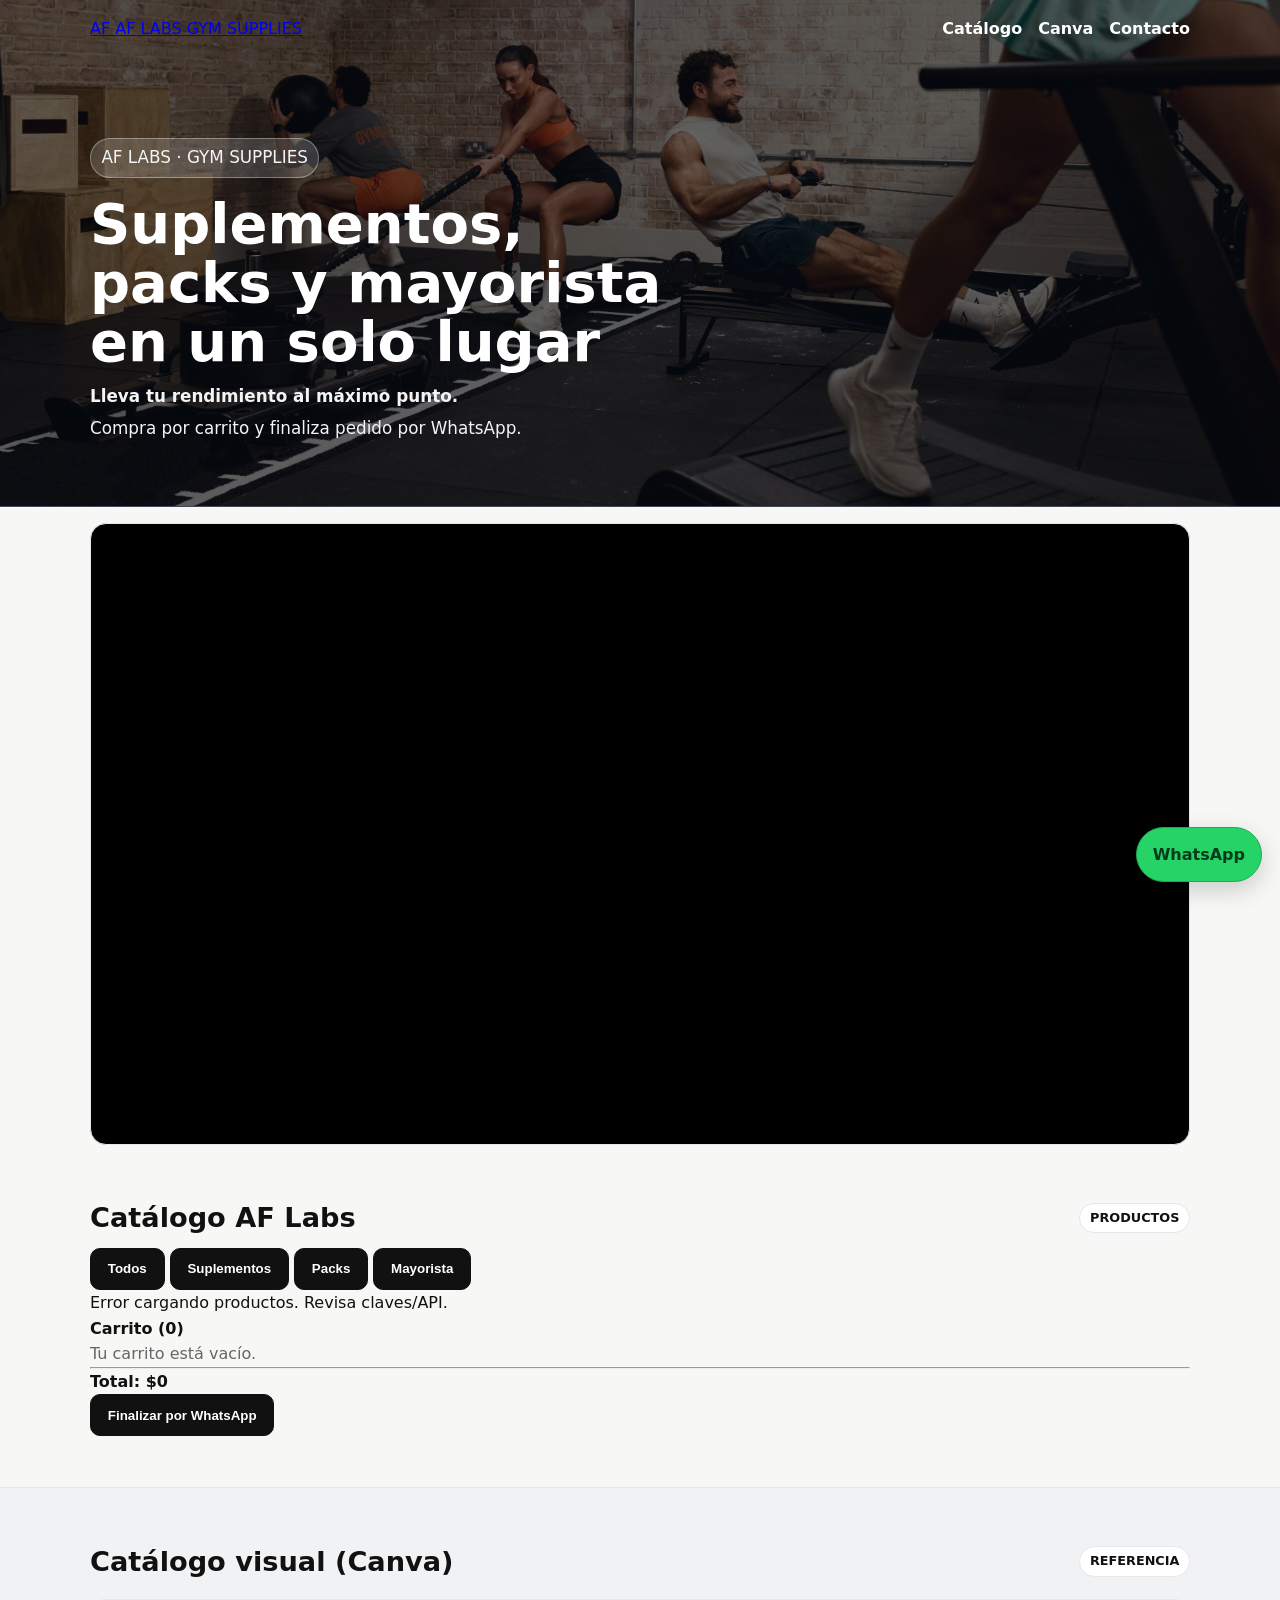
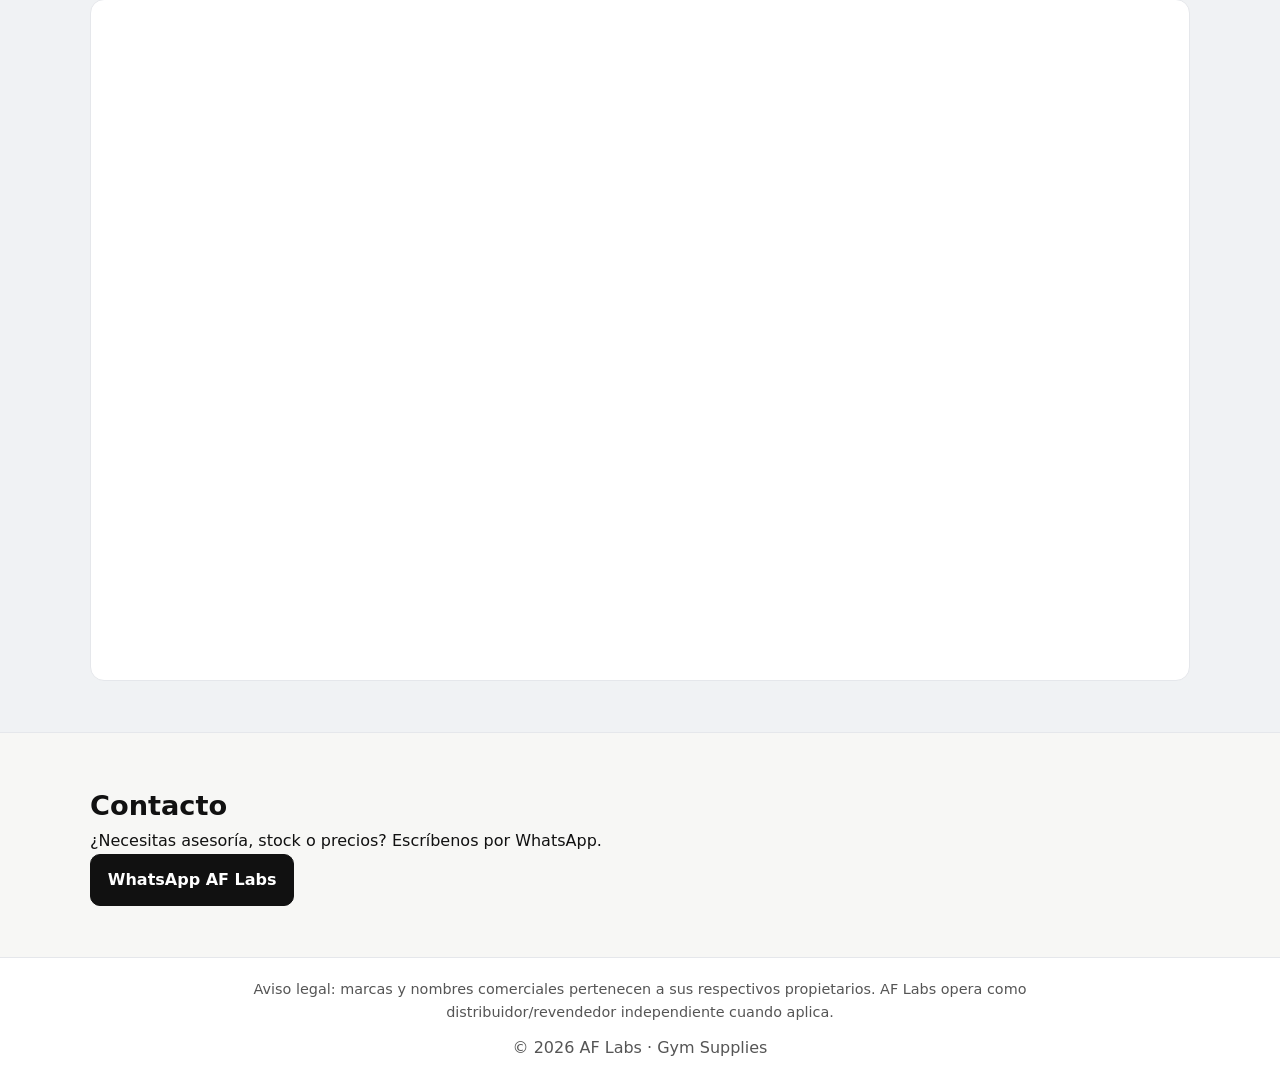
==== commit a2c18a49: "Update SEO metadata and improve layout" ====
--- a/index.html
+++ b/index.html
@@ -3,145 +3,124 @@
 <head>
   <meta charset="UTF-8" />
   <meta name="viewport" content="width=device-width, initial-scale=1.0" />
-
-  <!-- SEO básico -->
   <title>AF Labs | Gym Supplies Chile</title>
-  <meta name="description" content="AF Labs: ropa deportiva y suplementos. Catálogos integrados, atención por WhatsApp y ventas al detalle y por mayor en Chile." />
-  <meta name="keywords" content="AF Labs, gym supplies, suplementos, ropa deportiva, mayorista, fitness chile" />
+  <meta name="description" content="AF Labs: suplementos, packs y mayorista. Catálogo online con carrito y contacto por WhatsApp." />
+  <meta name="keywords" content="AF Labs, suplementos, creatina, proteína, pre entreno, mayorista, gym supplies chile" />
   <meta name="author" content="AF Labs" />
   <meta name="robots" content="index,follow" />
 
-  <!-- Open Graph -->
   <meta property="og:title" content="AF Labs | Gym Supplies Chile" />
-  <meta property="og:description" content="Lleva tu rendimiento al máximo punto. Ropa deportiva y suplementos al detalle y por mayor." />
+  <meta property="og:description" content="Lleva tu rendimiento al máximo punto." />
   <meta property="og:type" content="website" />
   <meta property="og:url" content="https://aldofuenzalida.github.io/Fit-Store/" />
   <meta property="og:image" content="./hero-gym.jpg" />
 
-  <!-- Twitter -->
   <meta name="twitter:card" content="summary_large_image" />
   <meta name="twitter:title" content="AF Labs | Gym Supplies Chile" />
   <meta name="twitter:description" content="Lleva tu rendimiento al máximo punto." />
   <meta name="twitter:image" content="./hero-gym.jpg" />
 
-  <link rel="stylesheet" href="styles.css?v=13" />
+  <link rel="stylesheet" href="styles.css?v=20" />
 </head>
 <body>
   <header class="hero">
     <nav class="nav container">
-      <h1 class="logo">
-        <span class="logo-main">AF LABS</span>
-        <span class="logo-sub">GYM SUPPLIES</span>
-      </h1>
+      <a href="#" class="brand" aria-label="AF Labs">
+        <span class="brand-mark">AF</span>
+        <span class="brand-text">
+          <span class="brand-title">AF LABS</span>
+          <span class="brand-sub">GYM SUPPLIES</span>
+        </span>
+      </a>
 
       <div class="nav-links">
-        <a href="#ropa">Ropa</a>
-        <a href="#mayor">Mayoristas</a>
+        <a href="#catalogo">Catálogo</a>
+        <a href="#canva">Canva</a>
         <a href="#contacto">Contacto</a>
       </div>
     </nav>
 
     <div class="hero-content container">
       <p class="badge">AF LABS · GYM SUPPLIES</p>
-      <h2>Ropa deportiva y suplementos en un solo lugar</h2>
+      <h2>Suplementos, packs y mayorista en un solo lugar</h2>
       <p class="slogan">Lleva tu rendimiento al máximo punto.</p>
-      <p>Catálogos integrados en la misma web para una navegación más cómoda.</p>
+      <p>Compra por carrito y finaliza pedido por WhatsApp.</p>
     </div>
   </header>
 
-  <!-- Video principal insertado -->
+  <!-- Video principal -->
   <section class="hero-video-section container" aria-hidden="true">
     <div class="hero-video-wrap">
-      <video
-        id="heroMainVideo"
-        class="hero-main-video"
-        autoplay
-        muted
-        loop
-        playsinline
-        preload="auto"
-        disablepictureinpicture
-        controlslist="nodownload noplaybackrate noremoteplayback nofullscreen">
-        <source src="./Clip_principal.mp4?v=13" type="video/mp4" />
+      <video id="heroMainVideo" class="hero-main-video" autoplay muted loop playsinline preload="auto">
+        <source src="./Clip_principal.mp4?v=20" type="video/mp4" />
       </video>
     </div>
   </section>
 
   <main>
-    <section id="ropa" class="section container">
+    <!-- CATÁLOGO DINÁMICO -->
+    <section id="catalogo" class="section container">
       <div class="section-head">
-        <h3>Ropa Deportiva</h3>
-        <span class="tag">CATÁLOGO</span>
+        <h3>Catálogo AF Labs</h3>
+        <span class="tag">PRODUCTOS</span>
       </div>
 
-      <div class="embed-wrap">
-        <iframe
-          src="https://www.canva.com/design/DAHGvseG0iY/IO6EJQKciq2XtHkYsSUHlg/view?embed"
-          title="Catálogo Ropa"
-          loading="lazy"
-          allowfullscreen>
-        </iframe>
+      <div class="filters">
+        <button class="btn filter-btn active" data-cat="todos" onclick="applyFilter('todos')">Todos</button>
+        <button class="btn filter-btn" data-cat="suplementos" onclick="applyFilter('suplementos')">Suplementos</button>
+        <button class="btn filter-btn" data-cat="packs" onclick="applyFilter('packs')">Packs</button>
+        <button class="btn filter-btn" data-cat="mayorista" onclick="applyFilter('mayorista')">Mayorista</button>
       </div>
 
-      <div class="cta-row">
-        <a id="waRopaBtn" class="btn" href="#" target="_blank" rel="noopener">Consultar ropa por WhatsApp</a>
+      <div class="catalog-layout">
+        <div id="productsGrid" class="products-grid"></div>
+
+        <aside class="cart-box">
+          <h4>Carrito (<span id="cartCount">0</span>)</h4>
+          <div id="cartItems"></div>
+          <hr />
+          <p><strong>Total: <span id="cartTotal">$0</span></strong></p>
+          <button class="btn" onclick="checkoutWhatsApp()">Finalizar por WhatsApp</button>
+        </aside>
       </div>
     </section>
 
-    <section id="mayor" class="section section-soft">
+    <!-- CATÁLOGO VISUAL CANVA -->
+    <section id="canva" class="section section-soft">
       <div class="container">
         <div class="section-head">
-          <h3>Suplementos al por mayor</h3>
-          <span class="tag">MAYORISTAS</span>
-        </div>
-
-        <div class="mayor-video-wrap" aria-hidden="true">
-          <video
-            id="mayorVideo"
-            class="mayor-video"
-            autoplay
-            muted
-            loop
-            playsinline
-            preload="metadata"
-            disablepictureinpicture
-            controlslist="nodownload noplaybackrate noremoteplayback nofullscreen">
-            <source src="./ManosMayor.mp4?v=13" type="video/mp4" />
-          </video>
+          <h3>Catálogo visual (Canva)</h3>
+          <span class="tag">REFERENCIA</span>
         </div>
 
         <div class="embed-wrap">
           <iframe
-            src="https://www.canva.com/design/DAHGvn9iCrY/TeqpoWdJGAx3euB3KqkXjQ/view?embed"
-            title="Catálogo Mayorista"
+            src="https://www.canva.com/design/DAHGvseG0iY/IO6EJQKciq2XtHkYsSUHlg/view?embed"
+            title="Catálogo Canva"
             loading="lazy"
             allowfullscreen>
           </iframe>
-        </div>
-
-        <div class="cta-row">
-          <a id="waMayorBtn" class="btn" href="#" target="_blank" rel="noopener">Consultar mayorista por WhatsApp</a>
         </div>
       </div>
     </section>
 
     <section id="contacto" class="section container">
       <h3>Contacto</h3>
-      <p>¿Necesitas asesoría, stock o precios? Escríbenos directamente por WhatsApp.</p>
+      <p>¿Necesitas asesoría, stock o precios? Escríbenos por WhatsApp.</p>
       <a id="waMainBtn" class="btn" href="#" target="_blank" rel="noopener">WhatsApp AF Labs</a>
     </section>
   </main>
 
   <footer class="footer">
     <p class="legal">
-      Aviso legal: “Gymshark” y “Dragon Pharma” son marcas registradas de sus respectivos propietarios.
-      AF Labs corresponde a un distribuidor/revendedor independiente (cuando aplique) y no representa necesariamente una relación oficial directa con dichas marcas.
+      Aviso legal: marcas y nombres comerciales pertenecen a sus respectivos propietarios.
+      AF Labs opera como distribuidor/revendedor independiente cuando aplica.
     </p>
     <p>© <span id="year"></span> AF Labs · Gym Supplies</p>
   </footer>
 
   <a id="whatsappFloat" class="wa-float" href="#" target="_blank" rel="noopener">WhatsApp</a>
 
-  <script src="script.js?v=13"></script>
+  <script src="script.js?v=20"></script>
 </body>
 </html>
--- a/styles.css
+++ b/styles.css
@@ -31,16 +31,46 @@
 .nav{
   display:flex;justify-content:space-between;align-items:center;padding:1rem 0;
 }
-.logo{font-size:1rem;font-weight:800;letter-spacing:.5px}
+
+/* Logo tipográfico */
+.logo{
+  display:flex;
+  flex-direction:column;
+  line-height:1;
+}
+.logo-main{
+  font-size:1.15rem;
+  font-weight:900;
+  letter-spacing:1.2px;
+}
+.logo-sub{
+  font-size:.68rem;
+  font-weight:700;
+  letter-spacing:2px;
+  opacity:.9;
+  margin-top:.2rem;
+}
+
 .nav-links{display:flex;gap:1rem}
 .nav-links a{color:#fff;text-decoration:none;font-weight:600}
+
 .hero-content{padding:5rem 0 4rem}
 .badge{
   display:inline-block;background:rgba(255,255,255,.16);border:1px solid rgba(255,255,255,.34);
   color:#fff;padding:.35rem .65rem;border-radius:999px;font-size:.8rem;margin-bottom:1rem;
 }
-.hero h2{font-size:clamp(2rem,4.6vw,3.5rem);line-height:1.06;margin-bottom:.9rem;max-width:16ch}
-.hero p{color:#f3f4f6;max-width:740px;font-size:1.1rem}
+.hero h2{
+  font-size:clamp(2rem,4.6vw,3.5rem);
+  line-height:1.06;
+  margin-bottom:.7rem;
+  max-width:16ch;
+}
+.slogan{
+  font-size:1.15rem;
+  font-weight:700;
+  margin-bottom:.35rem;
+}
+.hero p{color:#f3f4f6;max-width:740px;font-size:1.05rem}
 
 /* VIDEOS */
 .hero-video-section{margin-top:1rem}
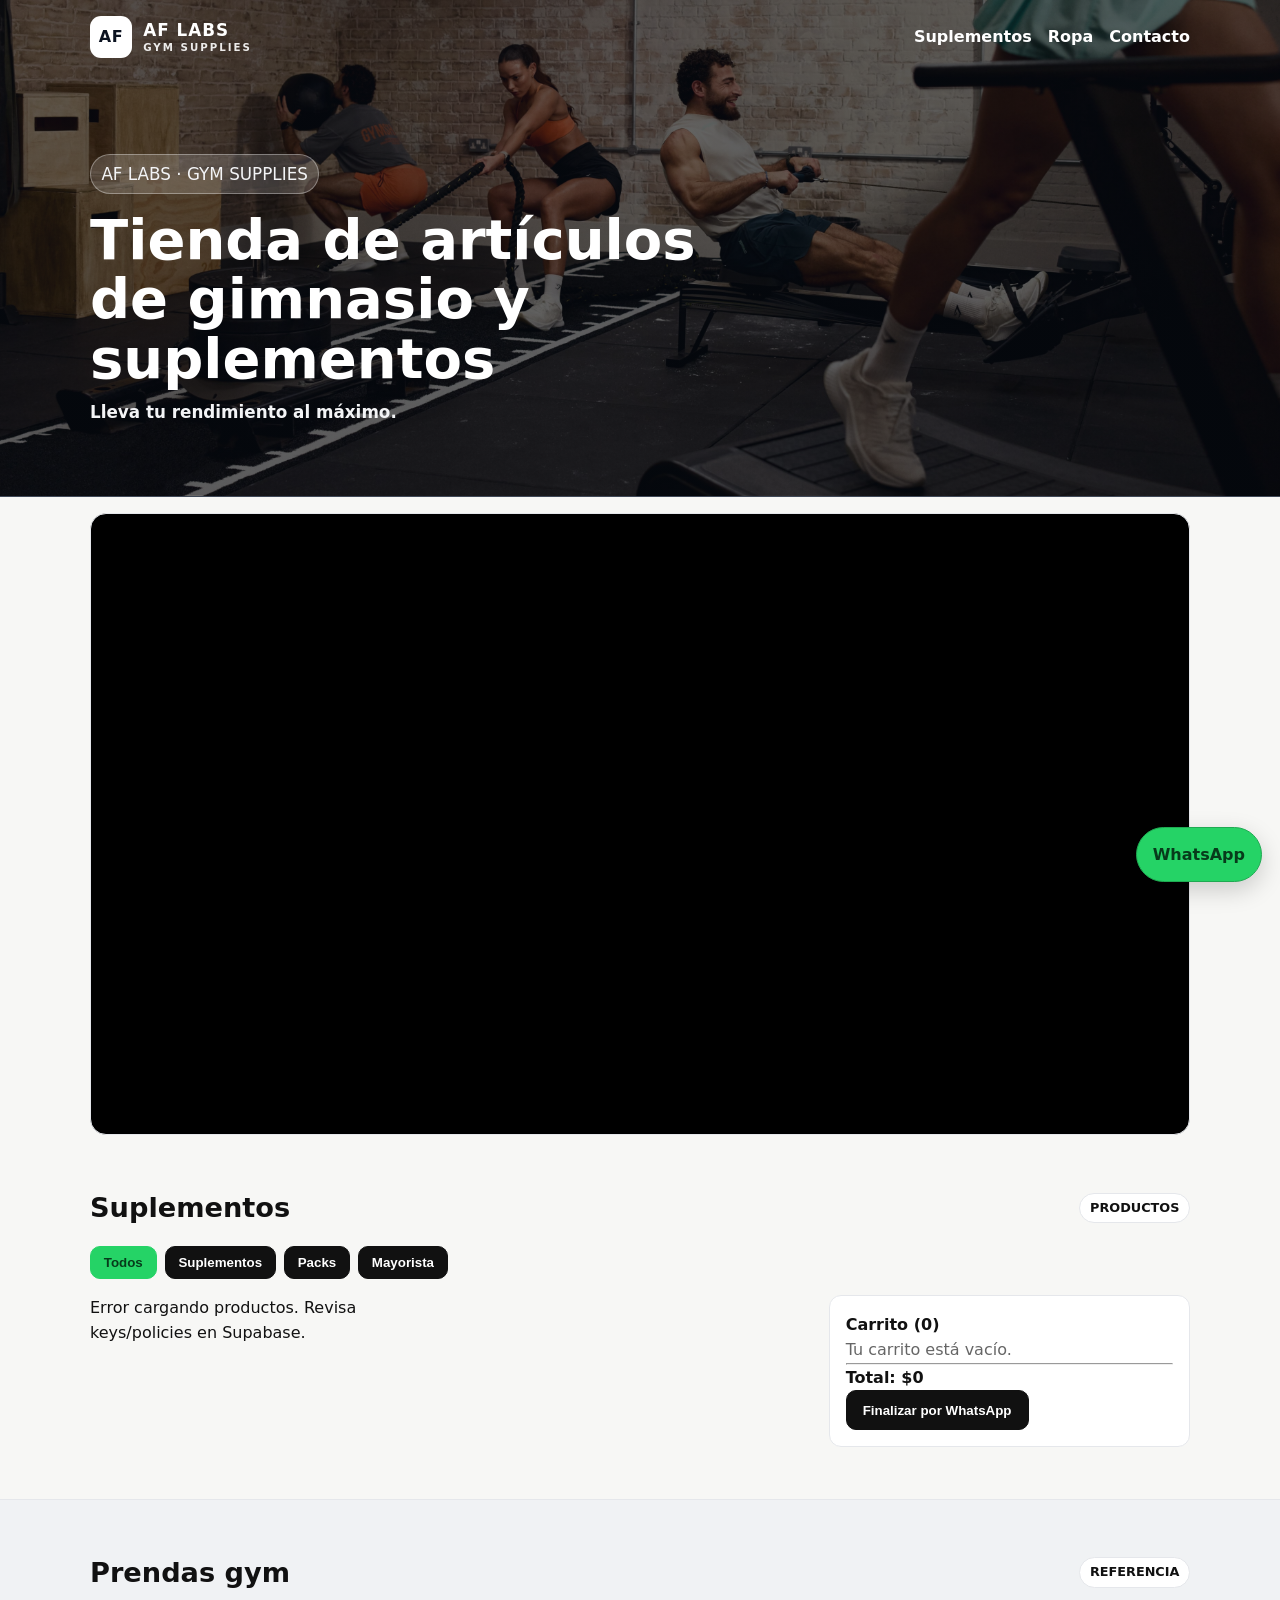
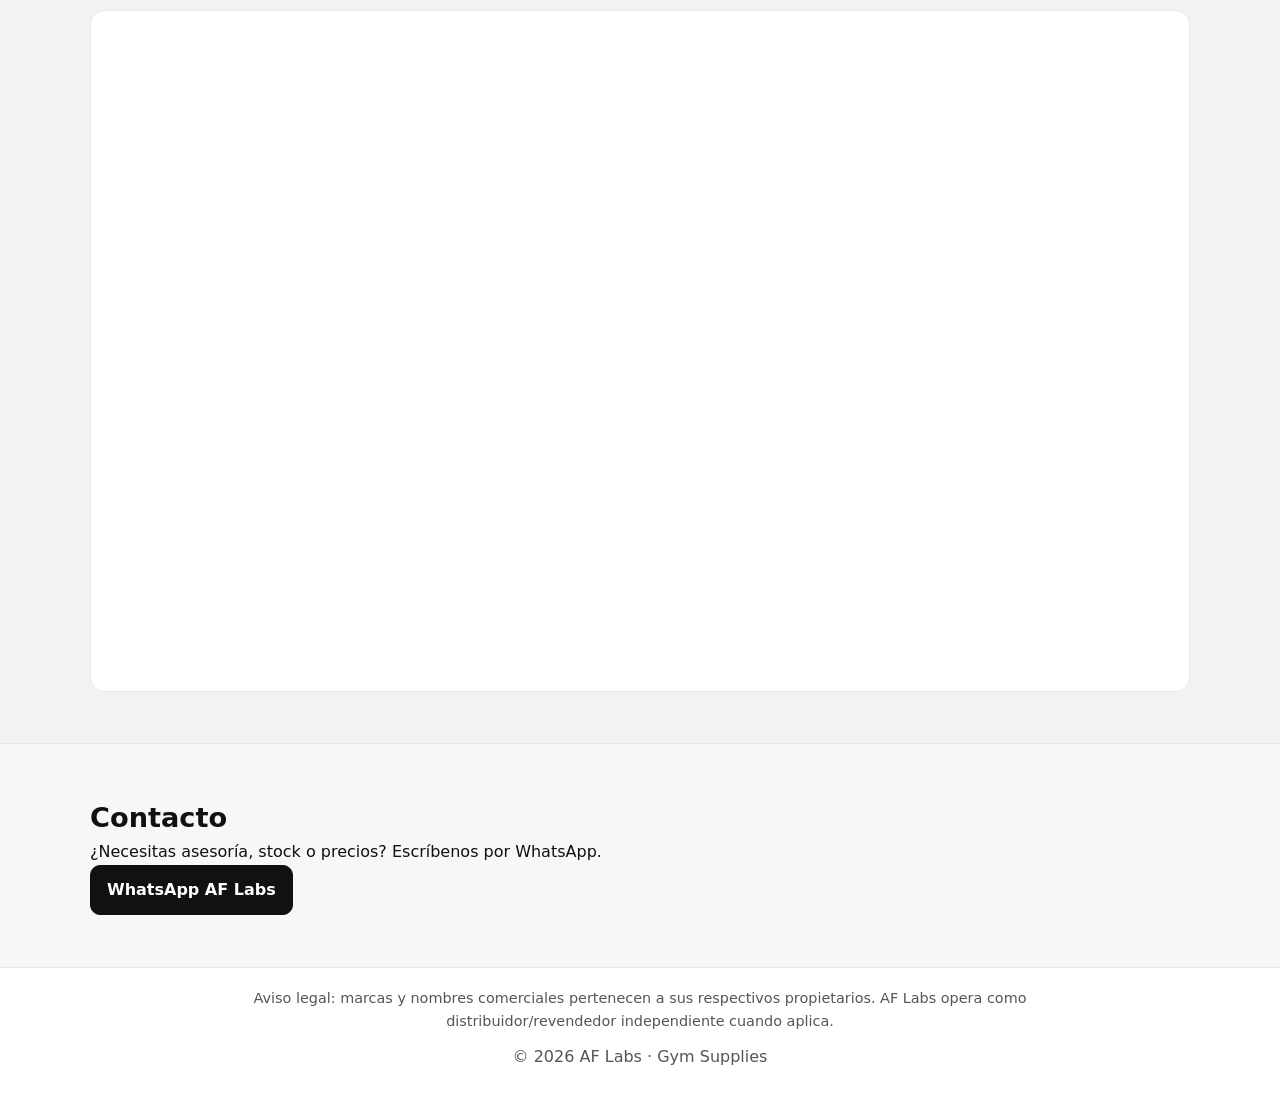
==== commit 5aa89932: "Update version numbers and section titles in HTML" ====
--- a/index.html
+++ b/index.html
@@ -20,7 +20,7 @@
   <meta name="twitter:description" content="Lleva tu rendimiento al máximo punto." />
   <meta name="twitter:image" content="./hero-gym.jpg" />
 
-  <link rel="stylesheet" href="styles.css?v=20" />
+  <link rel="stylesheet" href="styles.css?v=21" />
 </head>
 <body>
   <header class="hero">
@@ -34,17 +34,16 @@
       </a>
 
       <div class="nav-links">
-        <a href="#catalogo">Catálogo</a>
-        <a href="#canva">Canva</a>
+        <a href="#catalogo">Suplementos</a>
+        <a href="#canva">Ropa</a>
         <a href="#contacto">Contacto</a>
       </div>
     </nav>
 
     <div class="hero-content container">
       <p class="badge">AF LABS · GYM SUPPLIES</p>
-      <h2>Suplementos, packs y mayorista en un solo lugar</h2>
-      <p class="slogan">Lleva tu rendimiento al máximo punto.</p>
-      <p>Compra por carrito y finaliza pedido por WhatsApp.</p>
+      <h2>Tienda de artículos de gimnasio y suplementos</h2>
+      <p class="slogan">Lleva tu rendimiento al máximo.</p>
     </div>
   </header>
 
@@ -52,16 +51,16 @@
   <section class="hero-video-section container" aria-hidden="true">
     <div class="hero-video-wrap">
       <video id="heroMainVideo" class="hero-main-video" autoplay muted loop playsinline preload="auto">
-        <source src="./Clip_principal.mp4?v=20" type="video/mp4" />
+        <source src="./Clip_principal.mp4?v=21" type="video/mp4" />
       </video>
     </div>
   </section>
 
   <main>
-    <!-- CATÁLOGO DINÁMICO -->
+    <!-- SUPLEMENTOS -->
     <section id="catalogo" class="section container">
       <div class="section-head">
-        <h3>Catálogo AF Labs</h3>
+        <h3>Suplementos</h3>
         <span class="tag">PRODUCTOS</span>
       </div>
 
@@ -85,18 +84,18 @@
       </div>
     </section>
 
-    <!-- CATÁLOGO VISUAL CANVA -->
+    <!-- ROPA (CANVA) -->
     <section id="canva" class="section section-soft">
       <div class="container">
         <div class="section-head">
-          <h3>Catálogo visual (Canva)</h3>
+          <h3>Prendas gym</h3>
           <span class="tag">REFERENCIA</span>
         </div>
 
         <div class="embed-wrap">
           <iframe
             src="https://www.canva.com/design/DAHGvseG0iY/IO6EJQKciq2XtHkYsSUHlg/view?embed"
-            title="Catálogo Canva"
+            title="Prendas gym"
             loading="lazy"
             allowfullscreen>
           </iframe>
@@ -121,6 +120,6 @@
 
   <a id="whatsappFloat" class="wa-float" href="#" target="_blank" rel="noopener">WhatsApp</a>
 
-  <script src="script.js?v=20"></script>
+  <script src="script.js?v=21"></script>
 </body>
 </html>
--- a/styles.css
+++ b/styles.css
@@ -163,3 +163,87 @@
   .mayor-video{height:220px}
   .embed-wrap iframe{height:520px}
 }
+:root{
+  --bg:#f7f7f5; --soft:#f0f2f4; --text:#111; --muted:#555;
+  --line:#e5e7eb; --black:#111; --green:#25D366;
+}
+*{box-sizing:border-box;margin:0;padding:0}
+body{font-family:Inter,system-ui,-apple-system,Segoe UI,Roboto,Arial,sans-serif;background:var(--bg);color:var(--text);line-height:1.6}
+.container{width:min(1100px,92%);margin:0 auto}
+
+/* Hero */
+.hero{
+  color:#fff;
+  border-bottom:1px solid #3f4857;
+  background-image:linear-gradient(to bottom, rgba(7,12,20,.62), rgba(7,12,20,.62)), url("./hero-gym.jpg");
+  background-size:cover;background-position:center;background-repeat:no-repeat;
+}
+.nav{display:flex;justify-content:space-between;align-items:center;padding:1rem 0}
+.brand{display:flex;align-items:center;gap:.7rem;text-decoration:none;color:#fff}
+.brand-mark{width:42px;height:42px;border-radius:11px;display:grid;place-items:center;font-weight:900;letter-spacing:.5px;background:#fff;color:#0b1220}
+.brand-text{display:flex;flex-direction:column;line-height:1}
+.brand-title{font-size:1.05rem;font-weight:900;letter-spacing:1px}
+.brand-sub{font-size:.64rem;font-weight:700;letter-spacing:2px;opacity:.9;margin-top:.2rem}
+.nav-links{display:flex;gap:1rem}
+.nav-links a{color:#fff;text-decoration:none;font-weight:600}
+
+.hero-content{padding:5rem 0 4rem}
+.badge{display:inline-block;background:rgba(255,255,255,.16);border:1px solid rgba(255,255,255,.34);color:#fff;padding:.35rem .65rem;border-radius:999px;font-size:.8rem;margin-bottom:1rem}
+.hero h2{font-size:clamp(2rem,4.6vw,3.5rem);line-height:1.06;margin-bottom:.7rem;max-width:18ch}
+.slogan{font-size:1.15rem;font-weight:700;margin-bottom:.35rem}
+.hero p{color:#f3f4f6;max-width:740px;font-size:1.05rem}
+
+/* Video */
+.hero-video-section{margin-top:1rem}
+.hero-video-wrap{border:1px solid var(--line);border-radius:16px;overflow:hidden;background:#000}
+.hero-main-video{width:100%;height:min(70vh,620px);object-fit:cover;display:block;pointer-events:none}
+video::-webkit-media-controls,
+video::-webkit-media-controls-enclosure,
+video::-webkit-media-controls-panel{display:none !important}
+
+/* Sections */
+.section{padding:3.2rem 0}
+.section-soft{background:var(--soft);border-top:1px solid var(--line);border-bottom:1px solid var(--line)}
+.section-head{display:flex;justify-content:space-between;align-items:center;gap:1rem;margin-bottom:.5rem}
+.section h3{font-size:1.7rem}
+.tag{font-size:.8rem;font-weight:700;border:1px solid var(--line);background:#fff;padding:.25rem .6rem;border-radius:999px}
+
+/* Canva embed */
+.embed-wrap{margin-top:1rem;border:1px solid var(--line);border-radius:14px;overflow:hidden;background:#fff}
+.embed-wrap iframe{width:100%;height:680px;border:0;display:block}
+
+/* Catalog + cart */
+.filters{display:flex;gap:.5rem;flex-wrap:wrap;margin:1rem 0}
+.catalog-layout{display:grid;grid-template-columns:2fr 1fr;gap:1rem}
+.products-grid{display:grid;grid-template-columns:repeat(2,minmax(0,1fr));gap:1rem}
+.product-card{border:1px solid var(--line);border-radius:12px;background:#fff;padding:.8rem}
+.product-card img{width:100%;height:220px;object-fit:cover;border-radius:10px;margin-bottom:.6rem}
+.product-card h4{margin-bottom:.25rem}
+.product-card p{color:#555;font-size:.95rem;min-height:40px}
+.product-meta{display:flex;justify-content:space-between;align-items:center;margin:.5rem 0 .7rem}
+
+.cart-box{border:1px solid var(--line);border-radius:12px;background:#fff;padding:1rem;position:sticky;top:14px;height:fit-content}
+.cart-item{display:flex;justify-content:space-between;gap:.6rem;border-bottom:1px solid #eee;padding:.5rem 0}
+.cart-actions button{margin-left:.25rem;border:1px solid #ccc;background:#fff;border-radius:6px;padding:.1rem .4rem;cursor:pointer}
+
+/* Buttons */
+.btn{display:inline-block;background:var(--black);color:#fff;text-decoration:none;border:1px solid var(--black);padding:.72rem 1rem;border-radius:10px;font-weight:700;cursor:pointer}
+.btn:hover{background:#2b2b2b}
+.filter-btn{padding:.5rem .8rem}
+.filter-btn.active{background:var(--green);border-color:var(--green);color:#073b1b}
+
+/* Footer + WA */
+.footer{border-top:1px solid var(--line);text-align:center;padding:1.2rem .8rem 2rem;color:var(--muted);background:#fff}
+.legal{max-width:900px;margin:0 auto .7rem;font-size:.9rem}
+.wa-float{position:fixed;right:18px;bottom:18px;z-index:50;background:var(--green);color:#073b1b;text-decoration:none;font-weight:800;padding:.85rem 1rem;border-radius:999px;border:1px solid #1faa52;box-shadow:0 8px 24px rgba(0,0,0,.18)}
+
+@media (max-width:900px){
+  .catalog-layout{grid-template-columns:1fr}
+  .products-grid{grid-template-columns:1fr}
+}
+@media (max-width:860px){
+  .nav{flex-direction:column;align-items:flex-start;gap:.65rem}
+  .hero-content{padding:4rem 0 3rem}
+  .hero-main-video{height:280px}
+  .embed-wrap iframe{height:520px}
+}
